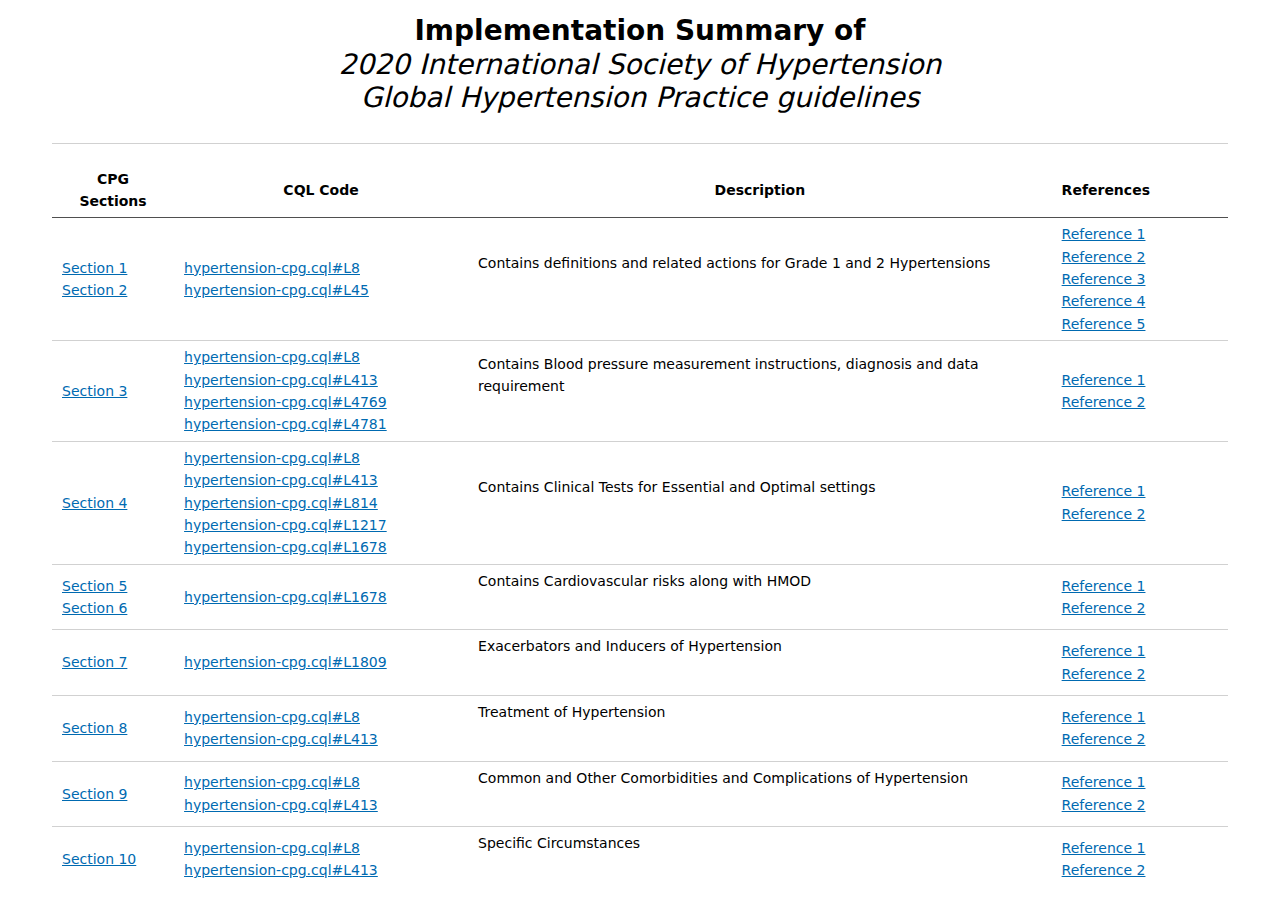
==== summary.html @ 5ea19072 "latest" ====
<!DOCTYPE html>
<html>
    <head>
        <meta http-equiv="Content-type" content="text/html;charset=UTF-8">
        <title>summary</title>
        <style>:root
{
    --markdown-font-family: -apple-system, BlinkMacSystemFont, "Segoe WPC", "Segoe UI", system-ui, "Ubuntu", "Droid Sans", sans-serif;
    --markdown-font-size: 14px;
    --markdown-line-height: 1.6;
    --vscode-font-family:"Segoe WPC", "Segoe UI", sans-serif;
    --vscode-font-weight:normal;
    --vscode-font-size:13px;
    --vscode-editor-font-family:Consolas, "Courier New", monospace;
    --vscode-editor-font-weight:normal;
    --vscode-editor-font-size:14px;
    --vscode-foreground:#616161;
    --vscode-errorForeground:#a1260d;
    --vscode-descriptionForeground:#717171;
    --vscode-icon-foreground:#424242;
    --vscode-focusBorder:#0090f1;
    --vscode-textSeparator-foreground:rgba(0, 0, 0, 0.18);
    --vscode-textLink-foreground:#006ab1;
    --vscode-textLink-activeForeground:#006ab1;
    --vscode-textPreformat-foreground:#a31515;
    --vscode-textBlockQuote-background:rgba(127, 127, 127, 0.1);
    --vscode-textBlockQuote-border:rgba(0, 122, 204, 0.5);
    --vscode-textCodeBlock-background:rgba(220, 220, 220, 0.4);
    --vscode-widget-shadow:#a8a8a8;
    --vscode-input-background:#ffffff;
    --vscode-input-foreground:#616161;
    --vscode-inputOption-activeBorder:rgba(0, 122, 204, 0);
    --vscode-inputOption-activeBackground:rgba(0, 144, 241, 0.2);
    --vscode-inputOption-activeForeground:#000000;
    --vscode-input-placeholderForeground:#767676;
    --vscode-inputValidation-infoBackground:#d6ecf2;
    --vscode-inputValidation-infoBorder:#007acc;
    --vscode-inputValidation-warningBackground:#f6f5d2;
    --vscode-inputValidation-warningBorder:#b89500;
    --vscode-inputValidation-errorBackground:#f2dede;
    --vscode-inputValidation-errorBorder:#be1100;
    --vscode-dropdown-background:#ffffff;
    --vscode-dropdown-border:#cecece;
    --vscode-checkbox-background:#ffffff;
    --vscode-checkbox-border:#cecece;
    --vscode-button-foreground:#ffffff;
    --vscode-button-background:#007acc;
    --vscode-button-hoverBackground:#0062a3;
    --vscode-button-secondaryForeground:#ffffff;
    --vscode-button-secondaryBackground:#5f6a79;
    --vscode-button-secondaryHoverBackground:#4c5561;
    --vscode-badge-background:#c4c4c4;
    --vscode-badge-foreground:#333333;
    --vscode-scrollbar-shadow:#dddddd;
    --vscode-scrollbarSlider-background:rgba(100, 100, 100, 0.4);
    --vscode-scrollbarSlider-hoverBackground:rgba(100, 100, 100, 0.7);
    --vscode-scrollbarSlider-activeBackground:rgba(0, 0, 0, 0.6);
    --vscode-progressBar-background:#0e70c0;
    --vscode-editorError-foreground:#e51400;
    --vscode-editorWarning-foreground:#e9a700;
    --vscode-editorInfo-foreground:#75beff;
    --vscode-editorHint-foreground:#6c6c6c;
    --vscode-editor-background:#ffffff;
    --vscode-editor-foreground:#000000;
    --vscode-editorWidget-background:#f3f3f3;
    --vscode-editorWidget-foreground:#616161;
    --vscode-editorWidget-border:#c8c8c8;
    --vscode-quickInput-background:#f3f3f3;
    --vscode-quickInput-foreground:#616161;
    --vscode-quickInputTitle-background:rgba(0, 0, 0, 0.06);
    --vscode-pickerGroup-foreground:#0066bf;
    --vscode-pickerGroup-border:#cccedb;
    --vscode-editor-selectionBackground:#add6ff;
    --vscode-editor-inactiveSelectionBackground:#e5ebf1;
    --vscode-editor-selectionHighlightBackground:rgba(173, 214, 255, 0.5);
    --vscode-editor-findMatchBackground:#a8ac94;
    --vscode-editor-findMatchHighlightBackground:rgba(234, 92, 0, 0.33);
    --vscode-editor-findRangeHighlightBackground:rgba(180, 180, 180, 0.3);
    --vscode-searchEditor-findMatchBackground:rgba(234, 92, 0, 0.22);
    --vscode-editor-hoverHighlightBackground:rgba(173, 214, 255, 0.15);
    --vscode-editorHoverWidget-background:#f3f3f3;
    --vscode-editorHoverWidget-foreground:#616161;
    --vscode-editorHoverWidget-border:#c8c8c8;
    --vscode-editorHoverWidget-statusBarBackground:#e7e7e7;
    --vscode-editorLink-activeForeground:#0000ff;
    --vscode-editorLightBulb-foreground:#ddb100;
    --vscode-editorLightBulbAutoFix-foreground:#007acc;
    --vscode-diffEditor-insertedTextBackground:rgba(155, 185, 85, 0.2);
    --vscode-diffEditor-removedTextBackground:rgba(255, 0, 0, 0.2);
    --vscode-diffEditor-diagonalFill:rgba(34, 34, 34, 0.2);
    --vscode-list-focusBackground:#d6ebff;
    --vscode-list-activeSelectionBackground:#0074e8;
    --vscode-list-activeSelectionForeground:#ffffff;
    --vscode-list-inactiveSelectionBackground:#e4e6f1;
    --vscode-list-hoverBackground:#e8e8e8;
    --vscode-list-dropBackground:#d6ebff;
    --vscode-list-highlightForeground:#0066bf;
    --vscode-list-invalidItemForeground:#b89500;
    --vscode-list-errorForeground:#b01011;
    --vscode-list-warningForeground:#855f00;
    --vscode-listFilterWidget-background:#efc1ad;
    --vscode-listFilterWidget-outline:rgba(0, 0, 0, 0);
    --vscode-listFilterWidget-noMatchesOutline:#be1100;
    --vscode-list-filterMatchBackground:rgba(234, 92, 0, 0.33);
    --vscode-tree-indentGuidesStroke:#a9a9a9;
    --vscode-list-deemphasizedForeground:#8e8e90;
    --vscode-menu-foreground:#616161;
    --vscode-menu-background:#ffffff;
    --vscode-menu-selectionForeground:#ffffff;
    --vscode-menu-selectionBackground:#0074e8;
    --vscode-menu-separatorBackground:#888888;
    --vscode-editor-snippetTabstopHighlightBackground:rgba(10, 50, 100, 0.2);
    --vscode-editor-snippetFinalTabstopHighlightBorder:rgba(10, 50, 100, 0.5);
    --vscode-breadcrumb-foreground:rgba(97, 97, 97, 0.8);
    --vscode-breadcrumb-background:#ffffff;
    --vscode-breadcrumb-focusForeground:#4e4e4e;
    --vscode-breadcrumb-activeSelectionForeground:#4e4e4e;
    --vscode-breadcrumbPicker-background:#f3f3f3;
    --vscode-merge-currentHeaderBackground:rgba(64, 200, 174, 0.5);
    --vscode-merge-currentContentBackground:rgba(64, 200, 174, 0.2);
    --vscode-merge-incomingHeaderBackground:rgba(64, 166, 255, 0.5);
    --vscode-merge-incomingContentBackground:rgba(64, 166, 255, 0.2);
    --vscode-merge-commonHeaderBackground:rgba(96, 96, 96, 0.4);
    --vscode-merge-commonContentBackground:rgba(96, 96, 96, 0.16);
    --vscode-editorOverviewRuler-currentContentForeground:rgba(64, 200, 174, 0.5);
    --vscode-editorOverviewRuler-incomingContentForeground:rgba(64, 166, 255, 0.5);
    --vscode-editorOverviewRuler-commonContentForeground:rgba(96, 96, 96, 0.4);
    --vscode-editorOverviewRuler-findMatchForeground:rgba(209, 134, 22, 0.49);
    --vscode-editorOverviewRuler-selectionHighlightForeground:rgba(160, 160, 160, 0.8);
    --vscode-minimap-findMatchHighlight:#d18616;
    --vscode-minimap-selectionHighlight:#add6ff;
    --vscode-minimap-errorHighlight:rgba(255, 18, 18, 0.7);
    --vscode-minimap-warningHighlight:#e9a700;
    --vscode-minimapSlider-background:rgba(100, 100, 100, 0.2);
    --vscode-minimapSlider-hoverBackground:rgba(100, 100, 100, 0.35);
    --vscode-minimapSlider-activeBackground:rgba(0, 0, 0, 0.3);
    --vscode-problemsErrorIcon-foreground:#e51400;
    --vscode-problemsWarningIcon-foreground:#e9a700;
    --vscode-problemsInfoIcon-foreground:#75beff;
    --vscode-editor-lineHighlightBorder:#eeeeee;
    --vscode-editor-rangeHighlightBackground:rgba(253, 255, 0, 0.2);
    --vscode-editor-symbolHighlightBackground:rgba(234, 92, 0, 0.33);
    --vscode-editorCursor-foreground:#000000;
    --vscode-editorWhitespace-foreground:rgba(51, 51, 51, 0.2);
    --vscode-editorIndentGuide-background:#d3d3d3;
    --vscode-editorIndentGuide-activeBackground:#939393;
    --vscode-editorLineNumber-foreground:#237893;
    --vscode-editorActiveLineNumber-foreground:#0b216f;
    --vscode-editorLineNumber-activeForeground:#0b216f;
    --vscode-editorRuler-foreground:#d3d3d3;
    --vscode-editorCodeLens-foreground:#999999;
    --vscode-editorBracketMatch-background:rgba(0, 100, 0, 0.1);
    --vscode-editorBracketMatch-border:#b9b9b9;
    --vscode-editorOverviewRuler-border:rgba(127, 127, 127, 0.3);
    --vscode-editorGutter-background:#ffffff;
    --vscode-editorUnnecessaryCode-opacity:rgba(0, 0, 0, 0.47);
    --vscode-editorOverviewRuler-rangeHighlightForeground:rgba(0, 122, 204, 0.6);
    --vscode-editorOverviewRuler-errorForeground:rgba(255, 18, 18, 0.7);
    --vscode-editorOverviewRuler-warningForeground:#e9a700;
    --vscode-editorOverviewRuler-infoForeground:#75beff;
    --vscode-editorOverviewRuler-bracketMatchForeground:#a0a0a0;
    --vscode-symbolIcon-arrayForeground:#616161;
    --vscode-symbolIcon-booleanForeground:#616161;
    --vscode-symbolIcon-classForeground:#d67e00;
    --vscode-symbolIcon-colorForeground:#616161;
    --vscode-symbolIcon-constantForeground:#616161;
    --vscode-symbolIcon-constructorForeground:#652d90;
    --vscode-symbolIcon-enumeratorForeground:#d67e00;
    --vscode-symbolIcon-enumeratorMemberForeground:#007acc;
    --vscode-symbolIcon-eventForeground:#d67e00;
    --vscode-symbolIcon-fieldForeground:#007acc;
    --vscode-symbolIcon-fileForeground:#616161;
    --vscode-symbolIcon-folderForeground:#616161;
    --vscode-symbolIcon-functionForeground:#652d90;
    --vscode-symbolIcon-interfaceForeground:#007acc;
    --vscode-symbolIcon-keyForeground:#616161;
    --vscode-symbolIcon-keywordForeground:#616161;
    --vscode-symbolIcon-methodForeground:#652d90;
    --vscode-symbolIcon-moduleForeground:#616161;
    --vscode-symbolIcon-namespaceForeground:#616161;
    --vscode-symbolIcon-nullForeground:#616161;
    --vscode-symbolIcon-numberForeground:#616161;
    --vscode-symbolIcon-objectForeground:#616161;
    --vscode-symbolIcon-operatorForeground:#616161;
    --vscode-symbolIcon-packageForeground:#616161;
    --vscode-symbolIcon-propertyForeground:#616161;
    --vscode-symbolIcon-referenceForeground:#616161;
    --vscode-symbolIcon-snippetForeground:#616161;
    --vscode-symbolIcon-stringForeground:#616161;
    --vscode-symbolIcon-structForeground:#616161;
    --vscode-symbolIcon-textForeground:#616161;
    --vscode-symbolIcon-typeParameterForeground:#616161;
    --vscode-symbolIcon-unitForeground:#616161;
    --vscode-symbolIcon-variableForeground:#007acc;
    --vscode-editor-foldBackground:rgba(173, 214, 255, 0.3);
    --vscode-editorGutter-foldingControlForeground:#424242;
    --vscode-editor-onTypeRenameBackground:rgba(255, 0, 0, 0.3);
    --vscode-editorSuggestWidget-background:#f3f3f3;
    --vscode-editorSuggestWidget-border:#c8c8c8;
    --vscode-editorSuggestWidget-foreground:#000000;
    --vscode-editorSuggestWidget-selectedBackground:#d6ebff;
    --vscode-editorSuggestWidget-highlightForeground:#0066bf;
    --vscode-editor-wordHighlightBackground:rgba(87, 87, 87, 0.25);
    --vscode-editor-wordHighlightStrongBackground:rgba(14, 99, 156, 0.25);
    --vscode-editorOverviewRuler-wordHighlightForeground:rgba(160, 160, 160, 0.8);
    --vscode-editorOverviewRuler-wordHighlightStrongForeground:rgba(192, 160, 192, 0.8);
    --vscode-peekViewTitle-background:#ffffff;
    --vscode-peekViewTitleLabel-foreground:#333333;
    --vscode-peekViewTitleDescription-foreground:rgba(97, 97, 97, 0.9);
    --vscode-peekView-border:#007acc;
    --vscode-peekViewResult-background:#f3f3f3;
    --vscode-peekViewResult-lineForeground:#646465;
    --vscode-peekViewResult-fileForeground:#1e1e1e;
    --vscode-peekViewResult-selectionBackground:rgba(51, 153, 255, 0.2);
    --vscode-peekViewResult-selectionForeground:#6c6c6c;
    --vscode-peekViewEditor-background:#f2f8fc;
    --vscode-peekViewEditorGutter-background:#f2f8fc;
    --vscode-peekViewResult-matchHighlightBackground:rgba(234, 92, 0, 0.3);
    --vscode-peekViewEditor-matchHighlightBackground:rgba(245, 216, 2, 0.87);
    --vscode-editorMarkerNavigationError-background:#e51400;
    --vscode-editorMarkerNavigationWarning-background:#e9a700;
    --vscode-editorMarkerNavigationInfo-background:#75beff;
    --vscode-editorMarkerNavigation-background:#ffffff;
    --vscode-tab-activeBackground:#ffffff;
    --vscode-tab-unfocusedActiveBackground:#ffffff;
    --vscode-tab-inactiveBackground:#ececec;
    --vscode-tab-unfocusedInactiveBackground:#ececec;
    --vscode-tab-activeForeground:#333333;
    --vscode-tab-inactiveForeground:rgba(51, 51, 51, 0.7);
    --vscode-tab-unfocusedActiveForeground:rgba(51, 51, 51, 0.7);
    --vscode-tab-unfocusedInactiveForeground:rgba(51, 51, 51, 0.35);
    --vscode-tab-activeModifiedBorder:#33aaee;
    --vscode-tab-inactiveModifiedBorder:rgba(51, 170, 238, 0.5);
    --vscode-tab-unfocusedActiveModifiedBorder:rgba(51, 170, 238, 0.7);
    --vscode-tab-unfocusedInactiveModifiedBorder:rgba(51, 170, 238, 0.25);
    --vscode-tab-border:#f3f3f3;
    --vscode-editorPane-background:#ffffff;
    --vscode-editorGroupHeader-tabsBackground:#f3f3f3;
    --vscode-editorGroupHeader-noTabsBackground:#ffffff;
    --vscode-editorGroup-border:#e7e7e7;
    --vscode-editorGroup-dropBackground:rgba(38, 119, 203, 0.18);
    --vscode-imagePreview-border:rgba(128, 128, 128, 0.35);
    --vscode-panel-background:#ffffff;
    --vscode-panel-border:rgba(128, 128, 128, 0.35);
    --vscode-panelTitle-activeForeground:#424242;
    --vscode-panelTitle-inactiveForeground:rgba(66, 66, 66, 0.75);
    --vscode-panelTitle-activeBorder:#424242;
    --vscode-panelInput-border:#dddddd;
    --vscode-panel-dropBorder:#424242;
    --vscode-panelSection-dropBackground:rgba(38, 119, 203, 0.18);
    --vscode-panelSectionHeader-background:rgba(128, 128, 128, 0.2);
    --vscode-panelSection-border:rgba(128, 128, 128, 0.35);
    --vscode-statusBar-foreground:#ffffff;
    --vscode-statusBar-noFolderForeground:#ffffff;
    --vscode-statusBar-background:#007acc;
    --vscode-statusBar-noFolderBackground:#68217a;
    --vscode-statusBarItem-activeBackground:rgba(255, 255, 255, 0.18);
    --vscode-statusBarItem-hoverBackground:rgba(255, 255, 255, 0.12);
    --vscode-statusBarItem-prominentForeground:#ffffff;
    --vscode-statusBarItem-prominentBackground:rgba(0, 0, 0, 0.5);
    --vscode-statusBarItem-prominentHoverBackground:rgba(0, 0, 0, 0.3);
    --vscode-activityBar-background:#2c2c2c;
    --vscode-activityBar-foreground:#ffffff;
    --vscode-activityBar-inactiveForeground:rgba(255, 255, 255, 0.4);
    --vscode-activityBar-activeBorder:#ffffff;
    --vscode-activityBar-dropBorder:#ffffff;
    --vscode-activityBarBadge-background:#007acc;
    --vscode-activityBarBadge-foreground:#ffffff;
    --vscode-statusBarItem-remoteBackground:#16825d;
    --vscode-statusBarItem-remoteForeground:#ffffff;
    --vscode-extensionBadge-remoteBackground:#007acc;
    --vscode-extensionBadge-remoteForeground:#ffffff;
    --vscode-sideBar-background:#f3f3f3;
    --vscode-sideBarTitle-foreground:#6f6f6f;
    --vscode-sideBar-dropBackground:rgba(38, 119, 203, 0.18);
    --vscode-sideBarSectionHeader-background:rgba(0, 0, 0, 0);
    --vscode-sideBarSectionHeader-border:rgba(97, 97, 97, 0.19);
    --vscode-titleBar-activeForeground:#333333;
    --vscode-titleBar-inactiveForeground:rgba(51, 51, 51, 0.6);
    --vscode-titleBar-activeBackground:#dddddd;
    --vscode-titleBar-inactiveBackground:rgba(221, 221, 221, 0.6);
    --vscode-menubar-selectionForeground:#333333;
    --vscode-menubar-selectionBackground:rgba(0, 0, 0, 0.1);
    --vscode-notifications-foreground:#616161;
    --vscode-notifications-background:#f3f3f3;
    --vscode-notificationLink-foreground:#006ab1;
    --vscode-notificationCenterHeader-background:#e7e7e7;
    --vscode-notifications-border:#e7e7e7;
    --vscode-notificationsErrorIcon-foreground:#e51400;
    --vscode-notificationsWarningIcon-foreground:#e9a700;
    --vscode-notificationsInfoIcon-foreground:#75beff;
    --vscode-editorGutter-commentRangeForeground:#c5c5c5;
    --vscode-editor-stackFrameHighlightBackground:rgba(255, 255, 102, 0.45);
    --vscode-editor-focusedStackFrameHighlightBackground:rgba(206, 231, 206, 0.45);
    --vscode-terminal-foreground:#333333;
    --vscode-terminal-selectionBackground:rgba(0, 0, 0, 0.25);
    --vscode-terminal-border:rgba(128, 128, 128, 0.35);
    --vscode-statusBar-debuggingBackground:#cc6633;
    --vscode-statusBar-debuggingForeground:#ffffff;
    --vscode-settings-headerForeground:#444444;
    --vscode-settings-modifiedItemIndicator:#66afe0;
    --vscode-settings-dropdownBackground:#ffffff;
    --vscode-settings-dropdownBorder:#cecece;
    --vscode-settings-dropdownListBorder:#c8c8c8;
    --vscode-settings-checkboxBackground:#ffffff;
    --vscode-settings-checkboxBorder:#cecece;
    --vscode-settings-textInputBackground:#ffffff;
    --vscode-settings-textInputForeground:#616161;
    --vscode-settings-textInputBorder:#cecece;
    --vscode-settings-numberInputBackground:#ffffff;
    --vscode-settings-numberInputForeground:#616161;
    --vscode-settings-numberInputBorder:#cecece;
    --vscode-debugExceptionWidget-border:#a31515;
    --vscode-debugExceptionWidget-background:#f1dfde;
    --vscode-editorGutter-modifiedBackground:#66afe0;
    --vscode-editorGutter-addedBackground:#81b88b;
    --vscode-editorGutter-deletedBackground:#ca4b51;
    --vscode-minimapGutter-modifiedBackground:#66afe0;
    --vscode-minimapGutter-addedBackground:#81b88b;
    --vscode-minimapGutter-deletedBackground:#ca4b51;
    --vscode-editorOverviewRuler-modifiedForeground:rgba(102, 175, 224, 0.6);
    --vscode-editorOverviewRuler-addedForeground:rgba(129, 184, 139, 0.6);
    --vscode-editorOverviewRuler-deletedForeground:rgba(202, 75, 81, 0.6);
    --vscode-searchEditor-textInputBorder:#cecece;
    --vscode-debugIcon-breakpointForeground:#e51400;
    --vscode-debugIcon-breakpointDisabledForeground:#848484;
    --vscode-debugIcon-breakpointUnverifiedForeground:#848484;
    --vscode-debugIcon-breakpointCurrentStackframeForeground:#ffcc00;
    --vscode-debugIcon-breakpointStackframeForeground:#89d185;
    --vscode-debugToolBar-background:#f3f3f3;
    --vscode-debugIcon-startForeground:#388a34;
    --vscode-debugIcon-pauseForeground:#007acc;
    --vscode-debugIcon-stopForeground:#a1260d;
    --vscode-debugIcon-disconnectForeground:#a1260d;
    --vscode-debugIcon-restartForeground:#388a34;
    --vscode-debugIcon-stepOverForeground:#007acc;
    --vscode-debugIcon-stepIntoForeground:#007acc;
    --vscode-debugIcon-stepOutForeground:#007acc;
    --vscode-debugIcon-continueForeground:#007acc;
    --vscode-debugIcon-stepBackForeground:#007acc;
    --vscode-debugTokenExpression-name:#9b46b0;
    --vscode-debugTokenExpression-value:rgba(108, 108, 108, 0.8);
    --vscode-debugTokenExpression-string:#a31515;
    --vscode-debugTokenExpression-boolean:#0000ff;
    --vscode-debugTokenExpression-number:#098658;
    --vscode-debugTokenExpression-error:#e51400;
    --vscode-debugView-exceptionLabelForeground:#ffffff;
    --vscode-debugView-exceptionLabelBackground:#a31515;
    --vscode-debugView-stateLabelForeground:#616161;
    --vscode-debugView-stateLabelBackground:rgba(136, 136, 136, 0.27);
    --vscode-debugView-valueChangedHighlight:#569cd6;
    --vscode-debugConsole-infoForeground:#75beff;
    --vscode-debugConsole-warningForeground:#e9a700;
    --vscode-debugConsole-errorForeground:#a1260d;
    --vscode-debugConsole-sourceForeground:#616161;
    --vscode-debugConsoleInputIcon-foreground:#616161;
    --vscode-extensionButton-prominentBackground:#327e36;
    --vscode-extensionButton-prominentForeground:#ffffff;
    --vscode-extensionButton-prominentHoverBackground:#28632b;
    --vscode-notebook-cellBorderColor:#dae3e9;
    --vscode-notebook-focusedEditorBorder:#0090f1;
    --vscode-notebookStatusSuccessIcon-foreground:#388a34;
    --vscode-notebookStatusErrorIcon-foreground:#a1260d;
    --vscode-notebookStatusRunningIcon-foreground:#616161;
    --vscode-notebook-outputContainerBackgroundColor:rgba(200, 221, 241, 0.31);
    --vscode-notebook-cellToolbarSeparator:rgba(128, 128, 128, 0.35);
    --vscode-notebook-focusedCellBackground:rgba(200, 221, 241, 0.31);
    --vscode-notebook-cellHoverBackground:rgba(200, 221, 241, 0.22);
    --vscode-notebook-focusedCellBorder:rgba(0, 0, 0, 0.12);
    --vscode-notebook-cellStatusBarItemHoverBackground:rgba(0, 0, 0, 0.08);
    --vscode-notebook-cellInsertionIndicator:#0090f1;
    --vscode-notebookScrollbarSlider-background:rgba(100, 100, 100, 0.4);
    --vscode-notebookScrollbarSlider-hoverBackground:rgba(100, 100, 100, 0.7);
    --vscode-notebookScrollbarSlider-activeBackground:rgba(0, 0, 0, 0.6);
    --vscode-notebook-symbolHighlightBackground:rgba(253, 255, 0, 0.2);
    --vscode-scm-providerBorder:#c8c8c8;
    --vscode-terminal-ansiBlack:#000000;
    --vscode-terminal-ansiRed:#cd3131;
    --vscode-terminal-ansiGreen:#00bc00;
    --vscode-terminal-ansiYellow:#949800;
    --vscode-terminal-ansiBlue:#0451a5;
    --vscode-terminal-ansiMagenta:#bc05bc;
    --vscode-terminal-ansiCyan:#0598bc;
    --vscode-terminal-ansiWhite:#555555;
    --vscode-terminal-ansiBrightBlack:#666666;
    --vscode-terminal-ansiBrightRed:#cd3131;
    --vscode-terminal-ansiBrightGreen:#14ce14;
    --vscode-terminal-ansiBrightYellow:#b5ba00;
    --vscode-terminal-ansiBrightBlue:#0451a5;
    --vscode-terminal-ansiBrightMagenta:#bc05bc;
    --vscode-terminal-ansiBrightCyan:#0598bc;
    --vscode-terminal-ansiBrightWhite:#a5a5a5;
    --vscode-gitDecoration-addedResourceForeground:#587c0c;
    --vscode-gitDecoration-modifiedResourceForeground:#895503;
    --vscode-gitDecoration-deletedResourceForeground:#ad0707;
    --vscode-gitDecoration-untrackedResourceForeground:#007100;
    --vscode-gitDecoration-ignoredResourceForeground:#8e8e90;
    --vscode-gitDecoration-conflictingResourceForeground:#6c6cc4;
    --vscode-gitDecoration-submoduleResourceForeground:#1258a7;
    --vscode-gitlens-gutterBackgroundColor:rgba(0, 0, 0, 0.05);
    --vscode-gitlens-gutterForegroundColor:#747474;
    --vscode-gitlens-gutterUncommittedForegroundColor:rgba(0, 188, 242, 0.6);
    --vscode-gitlens-trailingLineBackgroundColor:rgba(0, 0, 0, 0);
    --vscode-gitlens-trailingLineForegroundColor:rgba(153, 153, 153, 0.35);
    --vscode-gitlens-lineHighlightBackgroundColor:rgba(0, 188, 242, 0.2);
    --vscode-gitlens-lineHighlightOverviewRulerColor:rgba(0, 188, 242, 0.6);
    --vscode-issues-newIssueDecoration:rgba(0, 0, 0, 0.28);
}

body
{
    background-color: var(--vscode-editor-background);
    color: var(--vscode-editor-foreground);
    font-family: var(--vscode-font-family);
    font-weight: var(--vscode-font-weight);
    font-size: var(--vscode-font-size);
    margin: 0;
    padding: 0 20px;
}

img
{
    max-width: 100%;
    max-height: 100%;
}

a
{
    color: var(--vscode-textLink-foreground);
}

a:hover
{
    color: var(--vscode-textLink-activeForeground);
}

a:focus,
input:focus,
select:focus,
textarea:focus
{
    outline: 1px solid -webkit-focus-ring-color;
    outline-offset: -1px;
}

code
{
    color: var(--vscode-textPreformat-foreground);
}

blockquote
{
    background: var(--vscode-textBlockQuote-background);
    border-color: var(--vscode-textBlockQuote-border);
}

kbd
{
    color: var(--vscode-editor-foreground);
    border-radius: 3px;
    vertical-align: middle;
    padding: 1px 3px;

    background-color: hsla(0,0%,50%,.17);
    border: 1px solid rgba(71,71,71,.4);
    border-bottom-color: rgba(88,88,88,.4);
    box-shadow: inset 0 -1px 0 rgba(88,88,88,.4);
}

.vscode-light kbd
{
    background-color: hsla(0,0%,87%,.5);
    border: 1px solid hsla(0,0%,80%,.7);
    border-bottom-color: hsla(0,0%,73%,.7);
    box-shadow: inset 0 -1px 0 hsla(0,0%,73%,.7);
}

::-webkit-scrollbar
{
    width: 10px;
    height: 10px;
}

::-webkit-scrollbar-corner
{
    background-color: var(--vscode-editor-background);
}

::-webkit-scrollbar-thumb
{
    background-color: var(--vscode-scrollbarSlider-background);
}
::-webkit-scrollbar-thumb:hover
{
    background-color: var(--vscode-scrollbarSlider-hoverBackground);
}
::-webkit-scrollbar-thumb:active
{
    background-color: var(--vscode-scrollbarSlider-activeBackground);
}

.emoji
{
    height: 20px;
}

pre
{
    white-space: pre-wrap;
}

.page-break
{
    display: block;
    page-break-after: always;
}

.no-page-break
{
    page-break-inside: avoid;
}
</style>
<style>/*---------------------------------------------------------------------------------------------
 *  Copyright (c) Microsoft Corporation. All rights reserved.
 *  Licensed under the MIT License. See License.txt in the project root for license information.
 *--------------------------------------------------------------------------------------------*/

.vscode-dark img[src$=\#gh-light-mode-only],
.vscode-light img[src$=\#gh-dark-mode-only] {
	display: none;
}
</style>
<style>/*---------------------------------------------------------------------------------------------
 *  Copyright (c) Microsoft Corporation. All rights reserved.
 *  Licensed under the MIT License. See License.txt in the project root for license information.
 *--------------------------------------------------------------------------------------------*/

html, body {
	font-family: var(--markdown-font-family, -apple-system, BlinkMacSystemFont, "Segoe WPC", "Segoe UI", system-ui, "Ubuntu", "Droid Sans", sans-serif);
	font-size: var(--markdown-font-size, 14px);
	padding: 0 26px;
	line-height: var(--markdown-line-height, 22px);
	word-wrap: break-word;
}

body {
	padding-top: 1em;
}

/* Reset margin top for elements */
h1, h2, h3, h4, h5, h6,
p, ol, ul, pre {
	margin-top: 0;
}

h2, h3, h4, h5, h6 {
	font-weight: normal;
	margin-bottom: 0.2em;
}

#code-csp-warning {
	position: fixed;
	top: 0;
	right: 0;
	color: white;
	margin: 16px;
	text-align: center;
	font-size: 12px;
	font-family: sans-serif;
	background-color:#444444;
	cursor: pointer;
	padding: 6px;
	box-shadow: 1px 1px 1px rgba(0,0,0,.25);
}

#code-csp-warning:hover {
	text-decoration: none;
	background-color:#007acc;
	box-shadow: 2px 2px 2px rgba(0,0,0,.25);
}

body.scrollBeyondLastLine {
	margin-bottom: calc(100vh - 22px);
}

body.showEditorSelection .code-line {
	position: relative;
}

body.showEditorSelection :not(tr).code-active-line:before,
body.showEditorSelection :not(tr).code-line:hover:before {
	content: "";
	display: block;
	position: absolute;
	top: 0;
	left: -12px;
	height: 100%;
}

body.showEditorSelection li.code-active-line:before,
body.showEditorSelection li.code-line:hover:before {
	left: -30px;
}

.vscode-light.showEditorSelection .code-active-line:before {
	border-left: 3px solid rgba(0, 0, 0, 0.15);
}

.vscode-light.showEditorSelection .code-line:hover:before {
	border-left: 3px solid rgba(0, 0, 0, 0.40);
}

.vscode-light.showEditorSelection .code-line .code-line:hover:before {
	border-left: none;
}

.vscode-dark.showEditorSelection .code-active-line:before {
	border-left: 3px solid rgba(255, 255, 255, 0.4);
}

.vscode-dark.showEditorSelection .code-line:hover:before {
	border-left: 3px solid rgba(255, 255, 255, 0.60);
}

.vscode-dark.showEditorSelection .code-line .code-line:hover:before {
	border-left: none;
}

.vscode-high-contrast.showEditorSelection .code-active-line:before {
	border-left: 3px solid rgba(255, 160, 0, 0.7);
}

.vscode-high-contrast.showEditorSelection .code-line:hover:before {
	border-left: 3px solid rgba(255, 160, 0, 1);
}

.vscode-high-contrast.showEditorSelection .code-line .code-line:hover:before {
	border-left: none;
}

ul ul,
ul ol,
ol ul,
ol ol {
	margin-bottom: 0;
}

img {
	max-width: 100%;
	max-height: 100%;
}

a {
	text-decoration: none;
}

a:hover {
	text-decoration: underline;
}

a:focus,
input:focus,
select:focus,
textarea:focus {
	outline: 1px solid -webkit-focus-ring-color;
	outline-offset: -1px;
}

p {
	margin-bottom: 0.7em;
}

ul,
ol {
	margin-bottom: 0.7em;
}

hr {
	border: 0;
	height: 2px;
	border-bottom: 2px solid;
}

h1 {
	padding-bottom: 0.3em;
	line-height: 1.2;
	border-bottom-width: 1px;
	border-bottom-style: solid;
	font-weight: normal;
}

table {
	border-collapse: collapse;
	margin-bottom: 0.7em;
}

th {
	text-align: left;
	border-bottom: 1px solid;
}

th,
td {
	padding: 5px 10px;
}

table > tbody > tr + tr > td {
	border-top: 1px solid;
}

blockquote {
	margin: 0 7px 0 5px;
	padding: 0 16px 0 10px;
	border-left-width: 5px;
	border-left-style: solid;
}

code {
	font-family: var(--vscode-editor-font-family, "SF Mono", Monaco, Menlo, Consolas, "Ubuntu Mono", "Liberation Mono", "DejaVu Sans Mono", "Courier New", monospace);
	font-size: 1em;
	line-height: 1.357em;
}

body.wordWrap pre {
	white-space: pre-wrap;
}

pre:not(.hljs),
pre.hljs code > div {
	padding: 16px;
	border-radius: 3px;
	overflow: auto;
}

pre code {
	color: var(--vscode-editor-foreground);
	tab-size: 4;
}

/** Theming */

.vscode-light pre {
	background-color: rgba(220, 220, 220, 0.4);
}

.vscode-dark pre {
	background-color: rgba(10, 10, 10, 0.4);
}

.vscode-high-contrast pre {
	background-color: var(--vscode-textCodeBlock-background);
}

.vscode-high-contrast h1 {
	border-color: rgb(0, 0, 0);
}

.vscode-light th {
	border-color: rgba(0, 0, 0, 0.69);
}

.vscode-dark th {
	border-color: rgba(255, 255, 255, 0.69);
}

.vscode-light h1,
.vscode-light hr,
.vscode-light td {
	border-color: rgba(0, 0, 0, 0.18);
}

.vscode-dark h1,
.vscode-dark hr,
.vscode-dark td {
	border-color: rgba(255, 255, 255, 0.18);
}
</style>
<style>/*
https://raw.githubusercontent.com/isagalaev/highlight.js/master/src/styles/vs2015.css
*/
/*
 * Visual Studio 2015 dark style
 * Author: Nicolas LLOBERA <nllobera@gmail.com>
 */


.hljs-keyword,
.hljs-literal,
.hljs-symbol,
.hljs-name {
	color: #569CD6;
}
.hljs-link {
	color: #569CD6;
	text-decoration: underline;
}

.hljs-built_in,
.hljs-type {
	color: #4EC9B0;
}

.hljs-number,
.hljs-class {
	color: #B8D7A3;
}

.hljs-string,
.hljs-meta-string {
	color: #D69D85;
}

.hljs-regexp,
.hljs-template-tag {
	color: #9A5334;
}

.hljs-subst,
.hljs-function,
.hljs-title,
.hljs-params,
.hljs-formula {
	color: #DCDCDC;
}

.hljs-comment,
.hljs-quote {
	color: #57A64A;
	font-style: italic;
}

.hljs-doctag {
	color: #608B4E;
}

.hljs-meta,
.hljs-meta-keyword,
.hljs-tag {
	color: #9B9B9B;
}

.hljs-variable,
.hljs-template-variable {
	color: #BD63C5;
}

.hljs-attr,
.hljs-attribute,
.hljs-builtin-name {
	color: #9CDCFE;
}

.hljs-section {
	color: gold;
}

.hljs-emphasis {
	font-style: italic;
}

.hljs-strong {
	font-weight: bold;
}

/*.hljs-code {
	font-family:'Monospace';
}*/

.hljs-bullet,
.hljs-selector-tag,
.hljs-selector-id,
.hljs-selector-class,
.hljs-selector-attr,
.hljs-selector-pseudo {
	color: #D7BA7D;
}

.hljs-addition {
	background-color: var(--vscode-diffEditor-insertedTextBackground, rgba(155, 185, 85, 0.2));
	color: rgb(155, 185, 85);
	display: inline-block;
	width: 100%;
}

.hljs-deletion {
	background: var(--vscode-diffEditor-removedTextBackground, rgba(255, 0, 0, 0.2));
	color: rgb(255, 0, 0);
	display: inline-block;
	width: 100%;
}


/*
From https://raw.githubusercontent.com/isagalaev/highlight.js/master/src/styles/vs.css
*/
/*

Visual Studio-like style based on original C# coloring by Jason Diamond <jason@diamond.name>

*/

.vscode-light .hljs-function,
.vscode-light .hljs-params,
.vscode-light .hljs-number,
.vscode-light .hljs-class  {
	color: inherit;
}

.vscode-light .hljs-comment,
.vscode-light .hljs-quote,
.vscode-light .hljs-number,
.vscode-light .hljs-class,
.vscode-light .hljs-variable {
	color: #008000;
}

.vscode-light .hljs-keyword,
.vscode-light .hljs-selector-tag,
.vscode-light .hljs-name,
.vscode-light .hljs-tag {
	color: #00f;
}

.vscode-light .hljs-built_in,
.vscode-light .hljs-builtin-name {
	color: #007acc;
}

.vscode-light .hljs-string,
.vscode-light .hljs-section,
.vscode-light .hljs-attribute,
.vscode-light .hljs-literal,
.vscode-light .hljs-template-tag,
.vscode-light .hljs-template-variable,
.vscode-light .hljs-type {
	color: #a31515;
}

.vscode-light .hljs-selector-attr,
.vscode-light .hljs-selector-pseudo,
.vscode-light .hljs-meta,
.vscode-light .hljs-meta-keyword {
	color: #2b91af;
}

.vscode-light .hljs-title,
.vscode-light .hljs-doctag {
	color: #808080;
}

.vscode-light .hljs-attr {
	color: #f00;
}

.vscode-light .hljs-symbol,
.vscode-light .hljs-bullet,
.vscode-light .hljs-link {
	color: #00b0e8;
}


.vscode-light .hljs-emphasis {
	font-style: italic;
}

.vscode-light .hljs-strong {
	font-weight: bold;
}
</style>
<style>@font-face{font-family:KaTeX_AMS;font-style:normal;font-weight:400;src:url(fonts/KaTeX_AMS-Regular.woff2) format("woff2"),url(fonts/KaTeX_AMS-Regular.woff) format("woff"),url(fonts/KaTeX_AMS-Regular.ttf) format("truetype")}@font-face{font-family:KaTeX_Caligraphic;font-style:normal;font-weight:700;src:url(fonts/KaTeX_Caligraphic-Bold.woff2) format("woff2"),url(fonts/KaTeX_Caligraphic-Bold.woff) format("woff"),url(fonts/KaTeX_Caligraphic-Bold.ttf) format("truetype")}@font-face{font-family:KaTeX_Caligraphic;font-style:normal;font-weight:400;src:url(fonts/KaTeX_Caligraphic-Regular.woff2) format("woff2"),url(fonts/KaTeX_Caligraphic-Regular.woff) format("woff"),url(fonts/KaTeX_Caligraphic-Regular.ttf) format("truetype")}@font-face{font-family:KaTeX_Fraktur;font-style:normal;font-weight:700;src:url(fonts/KaTeX_Fraktur-Bold.woff2) format("woff2"),url(fonts/KaTeX_Fraktur-Bold.woff) format("woff"),url(fonts/KaTeX_Fraktur-Bold.ttf) format("truetype")}@font-face{font-family:KaTeX_Fraktur;font-style:normal;font-weight:400;src:url(fonts/KaTeX_Fraktur-Regular.woff2) format("woff2"),url(fonts/KaTeX_Fraktur-Regular.woff) format("woff"),url(fonts/KaTeX_Fraktur-Regular.ttf) format("truetype")}@font-face{font-family:KaTeX_Main;font-style:normal;font-weight:700;src:url(fonts/KaTeX_Main-Bold.woff2) format("woff2"),url(fonts/KaTeX_Main-Bold.woff) format("woff"),url(fonts/KaTeX_Main-Bold.ttf) format("truetype")}@font-face{font-family:KaTeX_Main;font-style:italic;font-weight:700;src:url(fonts/KaTeX_Main-BoldItalic.woff2) format("woff2"),url(fonts/KaTeX_Main-BoldItalic.woff) format("woff"),url(fonts/KaTeX_Main-BoldItalic.ttf) format("truetype")}@font-face{font-family:KaTeX_Main;font-style:italic;font-weight:400;src:url(fonts/KaTeX_Main-Italic.woff2) format("woff2"),url(fonts/KaTeX_Main-Italic.woff) format("woff"),url(fonts/KaTeX_Main-Italic.ttf) format("truetype")}@font-face{font-family:KaTeX_Main;font-style:normal;font-weight:400;src:url(fonts/KaTeX_Main-Regular.woff2) format("woff2"),url(fonts/KaTeX_Main-Regular.woff) format("woff"),url(fonts/KaTeX_Main-Regular.ttf) format("truetype")}@font-face{font-family:KaTeX_Math;font-style:italic;font-weight:700;src:url(fonts/KaTeX_Math-BoldItalic.woff2) format("woff2"),url(fonts/KaTeX_Math-BoldItalic.woff) format("woff"),url(fonts/KaTeX_Math-BoldItalic.ttf) format("truetype")}@font-face{font-family:KaTeX_Math;font-style:italic;font-weight:400;src:url(fonts/KaTeX_Math-Italic.woff2) format("woff2"),url(fonts/KaTeX_Math-Italic.woff) format("woff"),url(fonts/KaTeX_Math-Italic.ttf) format("truetype")}@font-face{font-family:"KaTeX_SansSerif";font-style:normal;font-weight:700;src:url(fonts/KaTeX_SansSerif-Bold.woff2) format("woff2"),url(fonts/KaTeX_SansSerif-Bold.woff) format("woff"),url(fonts/KaTeX_SansSerif-Bold.ttf) format("truetype")}@font-face{font-family:"KaTeX_SansSerif";font-style:italic;font-weight:400;src:url(fonts/KaTeX_SansSerif-Italic.woff2) format("woff2"),url(fonts/KaTeX_SansSerif-Italic.woff) format("woff"),url(fonts/KaTeX_SansSerif-Italic.ttf) format("truetype")}@font-face{font-family:"KaTeX_SansSerif";font-style:normal;font-weight:400;src:url(fonts/KaTeX_SansSerif-Regular.woff2) format("woff2"),url(fonts/KaTeX_SansSerif-Regular.woff) format("woff"),url(fonts/KaTeX_SansSerif-Regular.ttf) format("truetype")}@font-face{font-family:KaTeX_Script;font-style:normal;font-weight:400;src:url(fonts/KaTeX_Script-Regular.woff2) format("woff2"),url(fonts/KaTeX_Script-Regular.woff) format("woff"),url(fonts/KaTeX_Script-Regular.ttf) format("truetype")}@font-face{font-family:KaTeX_Size1;font-style:normal;font-weight:400;src:url(fonts/KaTeX_Size1-Regular.woff2) format("woff2"),url(fonts/KaTeX_Size1-Regular.woff) format("woff"),url(fonts/KaTeX_Size1-Regular.ttf) format("truetype")}@font-face{font-family:KaTeX_Size2;font-style:normal;font-weight:400;src:url(fonts/KaTeX_Size2-Regular.woff2) format("woff2"),url(fonts/KaTeX_Size2-Regular.woff) format("woff"),url(fonts/KaTeX_Size2-Regular.ttf) format("truetype")}@font-face{font-family:KaTeX_Size3;font-style:normal;font-weight:400;src:url(fonts/KaTeX_Size3-Regular.woff2) format("woff2"),url(fonts/KaTeX_Size3-Regular.woff) format("woff"),url(fonts/KaTeX_Size3-Regular.ttf) format("truetype")}@font-face{font-family:KaTeX_Size4;font-style:normal;font-weight:400;src:url(fonts/KaTeX_Size4-Regular.woff2) format("woff2"),url(fonts/KaTeX_Size4-Regular.woff) format("woff"),url(fonts/KaTeX_Size4-Regular.ttf) format("truetype")}@font-face{font-family:KaTeX_Typewriter;font-style:normal;font-weight:400;src:url(fonts/KaTeX_Typewriter-Regular.woff2) format("woff2"),url(fonts/KaTeX_Typewriter-Regular.woff) format("woff"),url(fonts/KaTeX_Typewriter-Regular.ttf) format("truetype")}.katex{text-rendering:auto;font:normal 1.21em KaTeX_Main,Times New Roman,serif;line-height:1.2;text-indent:0}.katex *{-ms-high-contrast-adjust:none!important;border-color:currentColor}.katex .katex-version:after{content:"0.13.24"}.katex .katex-mathml{clip:rect(1px,1px,1px,1px);border:0;height:1px;overflow:hidden;padding:0;position:absolute;width:1px}.katex .katex-html>.newline{display:block}.katex .base{position:relative;white-space:nowrap;width:-webkit-min-content;width:-moz-min-content;width:min-content}.katex .base,.katex .strut{display:inline-block}.katex .textbf{font-weight:700}.katex .textit{font-style:italic}.katex .textrm{font-family:KaTeX_Main}.katex .textsf{font-family:KaTeX_SansSerif}.katex .texttt{font-family:KaTeX_Typewriter}.katex .mathnormal{font-family:KaTeX_Math;font-style:italic}.katex .mathit{font-family:KaTeX_Main;font-style:italic}.katex .mathrm{font-style:normal}.katex .mathbf{font-family:KaTeX_Main;font-weight:700}.katex .boldsymbol{font-family:KaTeX_Math;font-style:italic;font-weight:700}.katex .amsrm,.katex .mathbb,.katex .textbb{font-family:KaTeX_AMS}.katex .mathcal{font-family:KaTeX_Caligraphic}.katex .mathfrak,.katex .textfrak{font-family:KaTeX_Fraktur}.katex .mathtt{font-family:KaTeX_Typewriter}.katex .mathscr,.katex .textscr{font-family:KaTeX_Script}.katex .mathsf,.katex .textsf{font-family:KaTeX_SansSerif}.katex .mathboldsf,.katex .textboldsf{font-family:KaTeX_SansSerif;font-weight:700}.katex .mathitsf,.katex .textitsf{font-family:KaTeX_SansSerif;font-style:italic}.katex .mainrm{font-family:KaTeX_Main;font-style:normal}.katex .vlist-t{border-collapse:collapse;display:inline-table;table-layout:fixed}.katex .vlist-r{display:table-row}.katex .vlist{display:table-cell;position:relative;vertical-align:bottom}.katex .vlist>span{display:block;height:0;position:relative}.katex .vlist>span>span{display:inline-block}.katex .vlist>span>.pstrut{overflow:hidden;width:0}.katex .vlist-t2{margin-right:-2px}.katex .vlist-s{display:table-cell;font-size:1px;min-width:2px;vertical-align:bottom;width:2px}.katex .vbox{align-items:baseline;display:inline-flex;flex-direction:column}.katex .hbox{width:100%}.katex .hbox,.katex .thinbox{display:inline-flex;flex-direction:row}.katex .thinbox{max-width:0;width:0}.katex .msupsub{text-align:left}.katex .mfrac>span>span{text-align:center}.katex .mfrac .frac-line{border-bottom-style:solid;display:inline-block;width:100%}.katex .hdashline,.katex .hline,.katex .mfrac .frac-line,.katex .overline .overline-line,.katex .rule,.katex .underline .underline-line{min-height:1px}.katex .mspace{display:inline-block}.katex .clap,.katex .llap,.katex .rlap{position:relative;width:0}.katex .clap>.inner,.katex .llap>.inner,.katex .rlap>.inner{position:absolute}.katex .clap>.fix,.katex .llap>.fix,.katex .rlap>.fix{display:inline-block}.katex .llap>.inner{right:0}.katex .clap>.inner,.katex .rlap>.inner{left:0}.katex .clap>.inner>span{margin-left:-50%;margin-right:50%}.katex .rule{border:0 solid;display:inline-block;position:relative}.katex .hline,.katex .overline .overline-line,.katex .underline .underline-line{border-bottom-style:solid;display:inline-block;width:100%}.katex .hdashline{border-bottom-style:dashed;display:inline-block;width:100%}.katex .sqrt>.root{margin-left:.27777778em;margin-right:-.55555556em}.katex .fontsize-ensurer.reset-size1.size1,.katex .sizing.reset-size1.size1{font-size:1em}.katex .fontsize-ensurer.reset-size1.size2,.katex .sizing.reset-size1.size2{font-size:1.2em}.katex .fontsize-ensurer.reset-size1.size3,.katex .sizing.reset-size1.size3{font-size:1.4em}.katex .fontsize-ensurer.reset-size1.size4,.katex .sizing.reset-size1.size4{font-size:1.6em}.katex .fontsize-ensurer.reset-size1.size5,.katex .sizing.reset-size1.size5{font-size:1.8em}.katex .fontsize-ensurer.reset-size1.size6,.katex .sizing.reset-size1.size6{font-size:2em}.katex .fontsize-ensurer.reset-size1.size7,.katex .sizing.reset-size1.size7{font-size:2.4em}.katex .fontsize-ensurer.reset-size1.size8,.katex .sizing.reset-size1.size8{font-size:2.88em}.katex .fontsize-ensurer.reset-size1.size9,.katex .sizing.reset-size1.size9{font-size:3.456em}.katex .fontsize-ensurer.reset-size1.size10,.katex .sizing.reset-size1.size10{font-size:4.148em}.katex .fontsize-ensurer.reset-size1.size11,.katex .sizing.reset-size1.size11{font-size:4.976em}.katex .fontsize-ensurer.reset-size2.size1,.katex .sizing.reset-size2.size1{font-size:.83333333em}.katex .fontsize-ensurer.reset-size2.size2,.katex .sizing.reset-size2.size2{font-size:1em}.katex .fontsize-ensurer.reset-size2.size3,.katex .sizing.reset-size2.size3{font-size:1.16666667em}.katex .fontsize-ensurer.reset-size2.size4,.katex .sizing.reset-size2.size4{font-size:1.33333333em}.katex .fontsize-ensurer.reset-size2.size5,.katex .sizing.reset-size2.size5{font-size:1.5em}.katex .fontsize-ensurer.reset-size2.size6,.katex .sizing.reset-size2.size6{font-size:1.66666667em}.katex .fontsize-ensurer.reset-size2.size7,.katex .sizing.reset-size2.size7{font-size:2em}.katex .fontsize-ensurer.reset-size2.size8,.katex .sizing.reset-size2.size8{font-size:2.4em}.katex .fontsize-ensurer.reset-size2.size9,.katex .sizing.reset-size2.size9{font-size:2.88em}.katex .fontsize-ensurer.reset-size2.size10,.katex .sizing.reset-size2.size10{font-size:3.45666667em}.katex .fontsize-ensurer.reset-size2.size11,.katex .sizing.reset-size2.size11{font-size:4.14666667em}.katex .fontsize-ensurer.reset-size3.size1,.katex .sizing.reset-size3.size1{font-size:.71428571em}.katex .fontsize-ensurer.reset-size3.size2,.katex .sizing.reset-size3.size2{font-size:.85714286em}.katex .fontsize-ensurer.reset-size3.size3,.katex .sizing.reset-size3.size3{font-size:1em}.katex .fontsize-ensurer.reset-size3.size4,.katex .sizing.reset-size3.size4{font-size:1.14285714em}.katex .fontsize-ensurer.reset-size3.size5,.katex .sizing.reset-size3.size5{font-size:1.28571429em}.katex .fontsize-ensurer.reset-size3.size6,.katex .sizing.reset-size3.size6{font-size:1.42857143em}.katex .fontsize-ensurer.reset-size3.size7,.katex .sizing.reset-size3.size7{font-size:1.71428571em}.katex .fontsize-ensurer.reset-size3.size8,.katex .sizing.reset-size3.size8{font-size:2.05714286em}.katex .fontsize-ensurer.reset-size3.size9,.katex .sizing.reset-size3.size9{font-size:2.46857143em}.katex .fontsize-ensurer.reset-size3.size10,.katex .sizing.reset-size3.size10{font-size:2.96285714em}.katex .fontsize-ensurer.reset-size3.size11,.katex .sizing.reset-size3.size11{font-size:3.55428571em}.katex .fontsize-ensurer.reset-size4.size1,.katex .sizing.reset-size4.size1{font-size:.625em}.katex .fontsize-ensurer.reset-size4.size2,.katex .sizing.reset-size4.size2{font-size:.75em}.katex .fontsize-ensurer.reset-size4.size3,.katex .sizing.reset-size4.size3{font-size:.875em}.katex .fontsize-ensurer.reset-size4.size4,.katex .sizing.reset-size4.size4{font-size:1em}.katex .fontsize-ensurer.reset-size4.size5,.katex .sizing.reset-size4.size5{font-size:1.125em}.katex .fontsize-ensurer.reset-size4.size6,.katex .sizing.reset-size4.size6{font-size:1.25em}.katex .fontsize-ensurer.reset-size4.size7,.katex .sizing.reset-size4.size7{font-size:1.5em}.katex .fontsize-ensurer.reset-size4.size8,.katex .sizing.reset-size4.size8{font-size:1.8em}.katex .fontsize-ensurer.reset-size4.size9,.katex .sizing.reset-size4.size9{font-size:2.16em}.katex .fontsize-ensurer.reset-size4.size10,.katex .sizing.reset-size4.size10{font-size:2.5925em}.katex .fontsize-ensurer.reset-size4.size11,.katex .sizing.reset-size4.size11{font-size:3.11em}.katex .fontsize-ensurer.reset-size5.size1,.katex .sizing.reset-size5.size1{font-size:.55555556em}.katex .fontsize-ensurer.reset-size5.size2,.katex .sizing.reset-size5.size2{font-size:.66666667em}.katex .fontsize-ensurer.reset-size5.size3,.katex .sizing.reset-size5.size3{font-size:.77777778em}.katex .fontsize-ensurer.reset-size5.size4,.katex .sizing.reset-size5.size4{font-size:.88888889em}.katex .fontsize-ensurer.reset-size5.size5,.katex .sizing.reset-size5.size5{font-size:1em}.katex .fontsize-ensurer.reset-size5.size6,.katex .sizing.reset-size5.size6{font-size:1.11111111em}.katex .fontsize-ensurer.reset-size5.size7,.katex .sizing.reset-size5.size7{font-size:1.33333333em}.katex .fontsize-ensurer.reset-size5.size8,.katex .sizing.reset-size5.size8{font-size:1.6em}.katex .fontsize-ensurer.reset-size5.size9,.katex .sizing.reset-size5.size9{font-size:1.92em}.katex .fontsize-ensurer.reset-size5.size10,.katex .sizing.reset-size5.size10{font-size:2.30444444em}.katex .fontsize-ensurer.reset-size5.size11,.katex .sizing.reset-size5.size11{font-size:2.76444444em}.katex .fontsize-ensurer.reset-size6.size1,.katex .sizing.reset-size6.size1{font-size:.5em}.katex .fontsize-ensurer.reset-size6.size2,.katex .sizing.reset-size6.size2{font-size:.6em}.katex .fontsize-ensurer.reset-size6.size3,.katex .sizing.reset-size6.size3{font-size:.7em}.katex .fontsize-ensurer.reset-size6.size4,.katex .sizing.reset-size6.size4{font-size:.8em}.katex .fontsize-ensurer.reset-size6.size5,.katex .sizing.reset-size6.size5{font-size:.9em}.katex .fontsize-ensurer.reset-size6.size6,.katex .sizing.reset-size6.size6{font-size:1em}.katex .fontsize-ensurer.reset-size6.size7,.katex .sizing.reset-size6.size7{font-size:1.2em}.katex .fontsize-ensurer.reset-size6.size8,.katex .sizing.reset-size6.size8{font-size:1.44em}.katex .fontsize-ensurer.reset-size6.size9,.katex .sizing.reset-size6.size9{font-size:1.728em}.katex .fontsize-ensurer.reset-size6.size10,.katex .sizing.reset-size6.size10{font-size:2.074em}.katex .fontsize-ensurer.reset-size6.size11,.katex .sizing.reset-size6.size11{font-size:2.488em}.katex .fontsize-ensurer.reset-size7.size1,.katex .sizing.reset-size7.size1{font-size:.41666667em}.katex .fontsize-ensurer.reset-size7.size2,.katex .sizing.reset-size7.size2{font-size:.5em}.katex .fontsize-ensurer.reset-size7.size3,.katex .sizing.reset-size7.size3{font-size:.58333333em}.katex .fontsize-ensurer.reset-size7.size4,.katex .sizing.reset-size7.size4{font-size:.66666667em}.katex .fontsize-ensurer.reset-size7.size5,.katex .sizing.reset-size7.size5{font-size:.75em}.katex .fontsize-ensurer.reset-size7.size6,.katex .sizing.reset-size7.size6{font-size:.83333333em}.katex .fontsize-ensurer.reset-size7.size7,.katex .sizing.reset-size7.size7{font-size:1em}.katex .fontsize-ensurer.reset-size7.size8,.katex .sizing.reset-size7.size8{font-size:1.2em}.katex .fontsize-ensurer.reset-size7.size9,.katex .sizing.reset-size7.size9{font-size:1.44em}.katex .fontsize-ensurer.reset-size7.size10,.katex .sizing.reset-size7.size10{font-size:1.72833333em}.katex .fontsize-ensurer.reset-size7.size11,.katex .sizing.reset-size7.size11{font-size:2.07333333em}.katex .fontsize-ensurer.reset-size8.size1,.katex .sizing.reset-size8.size1{font-size:.34722222em}.katex .fontsize-ensurer.reset-size8.size2,.katex .sizing.reset-size8.size2{font-size:.41666667em}.katex .fontsize-ensurer.reset-size8.size3,.katex .sizing.reset-size8.size3{font-size:.48611111em}.katex .fontsize-ensurer.reset-size8.size4,.katex .sizing.reset-size8.size4{font-size:.55555556em}.katex .fontsize-ensurer.reset-size8.size5,.katex .sizing.reset-size8.size5{font-size:.625em}.katex .fontsize-ensurer.reset-size8.size6,.katex .sizing.reset-size8.size6{font-size:.69444444em}.katex .fontsize-ensurer.reset-size8.size7,.katex .sizing.reset-size8.size7{font-size:.83333333em}.katex .fontsize-ensurer.reset-size8.size8,.katex .sizing.reset-size8.size8{font-size:1em}.katex .fontsize-ensurer.reset-size8.size9,.katex .sizing.reset-size8.size9{font-size:1.2em}.katex .fontsize-ensurer.reset-size8.size10,.katex .sizing.reset-size8.size10{font-size:1.44027778em}.katex .fontsize-ensurer.reset-size8.size11,.katex .sizing.reset-size8.size11{font-size:1.72777778em}.katex .fontsize-ensurer.reset-size9.size1,.katex .sizing.reset-size9.size1{font-size:.28935185em}.katex .fontsize-ensurer.reset-size9.size2,.katex .sizing.reset-size9.size2{font-size:.34722222em}.katex .fontsize-ensurer.reset-size9.size3,.katex .sizing.reset-size9.size3{font-size:.40509259em}.katex .fontsize-ensurer.reset-size9.size4,.katex .sizing.reset-size9.size4{font-size:.46296296em}.katex .fontsize-ensurer.reset-size9.size5,.katex .sizing.reset-size9.size5{font-size:.52083333em}.katex .fontsize-ensurer.reset-size9.size6,.katex .sizing.reset-size9.size6{font-size:.5787037em}.katex .fontsize-ensurer.reset-size9.size7,.katex .sizing.reset-size9.size7{font-size:.69444444em}.katex .fontsize-ensurer.reset-size9.size8,.katex .sizing.reset-size9.size8{font-size:.83333333em}.katex .fontsize-ensurer.reset-size9.size9,.katex .sizing.reset-size9.size9{font-size:1em}.katex .fontsize-ensurer.reset-size9.size10,.katex .sizing.reset-size9.size10{font-size:1.20023148em}.katex .fontsize-ensurer.reset-size9.size11,.katex .sizing.reset-size9.size11{font-size:1.43981481em}.katex .fontsize-ensurer.reset-size10.size1,.katex .sizing.reset-size10.size1{font-size:.24108004em}.katex .fontsize-ensurer.reset-size10.size2,.katex .sizing.reset-size10.size2{font-size:.28929605em}.katex .fontsize-ensurer.reset-size10.size3,.katex .sizing.reset-size10.size3{font-size:.33751205em}.katex .fontsize-ensurer.reset-size10.size4,.katex .sizing.reset-size10.size4{font-size:.38572806em}.katex .fontsize-ensurer.reset-size10.size5,.katex .sizing.reset-size10.size5{font-size:.43394407em}.katex .fontsize-ensurer.reset-size10.size6,.katex .sizing.reset-size10.size6{font-size:.48216008em}.katex .fontsize-ensurer.reset-size10.size7,.katex .sizing.reset-size10.size7{font-size:.57859209em}.katex .fontsize-ensurer.reset-size10.size8,.katex .sizing.reset-size10.size8{font-size:.69431051em}.katex .fontsize-ensurer.reset-size10.size9,.katex .sizing.reset-size10.size9{font-size:.83317261em}.katex .fontsize-ensurer.reset-size10.size10,.katex .sizing.reset-size10.size10{font-size:1em}.katex .fontsize-ensurer.reset-size10.size11,.katex .sizing.reset-size10.size11{font-size:1.19961427em}.katex .fontsize-ensurer.reset-size11.size1,.katex .sizing.reset-size11.size1{font-size:.20096463em}.katex .fontsize-ensurer.reset-size11.size2,.katex .sizing.reset-size11.size2{font-size:.24115756em}.katex .fontsize-ensurer.reset-size11.size3,.katex .sizing.reset-size11.size3{font-size:.28135048em}.katex .fontsize-ensurer.reset-size11.size4,.katex .sizing.reset-size11.size4{font-size:.32154341em}.katex .fontsize-ensurer.reset-size11.size5,.katex .sizing.reset-size11.size5{font-size:.36173633em}.katex .fontsize-ensurer.reset-size11.size6,.katex .sizing.reset-size11.size6{font-size:.40192926em}.katex .fontsize-ensurer.reset-size11.size7,.katex .sizing.reset-size11.size7{font-size:.48231511em}.katex .fontsize-ensurer.reset-size11.size8,.katex .sizing.reset-size11.size8{font-size:.57877814em}.katex .fontsize-ensurer.reset-size11.size9,.katex .sizing.reset-size11.size9{font-size:.69453376em}.katex .fontsize-ensurer.reset-size11.size10,.katex .sizing.reset-size11.size10{font-size:.83360129em}.katex .fontsize-ensurer.reset-size11.size11,.katex .sizing.reset-size11.size11{font-size:1em}.katex .delimsizing.size1{font-family:KaTeX_Size1}.katex .delimsizing.size2{font-family:KaTeX_Size2}.katex .delimsizing.size3{font-family:KaTeX_Size3}.katex .delimsizing.size4{font-family:KaTeX_Size4}.katex .delimsizing.mult .delim-size1>span{font-family:KaTeX_Size1}.katex .delimsizing.mult .delim-size4>span{font-family:KaTeX_Size4}.katex .nulldelimiter{display:inline-block;width:.12em}.katex .delimcenter,.katex .op-symbol{position:relative}.katex .op-symbol.small-op{font-family:KaTeX_Size1}.katex .op-symbol.large-op{font-family:KaTeX_Size2}.katex .accent>.vlist-t,.katex .op-limits>.vlist-t{text-align:center}.katex .accent .accent-body{position:relative}.katex .accent .accent-body:not(.accent-full){width:0}.katex .overlay{display:block}.katex .mtable .vertical-separator{display:inline-block;min-width:1px}.katex .mtable .arraycolsep{display:inline-block}.katex .mtable .col-align-c>.vlist-t{text-align:center}.katex .mtable .col-align-l>.vlist-t{text-align:left}.katex .mtable .col-align-r>.vlist-t{text-align:right}.katex .svg-align{text-align:left}.katex svg{fill:currentColor;stroke:currentColor;fill-rule:nonzero;fill-opacity:1;stroke-width:1;stroke-linecap:butt;stroke-linejoin:miter;stroke-miterlimit:4;stroke-dasharray:none;stroke-dashoffset:0;stroke-opacity:1;display:block;height:inherit;position:absolute;width:100%}.katex svg path{stroke:none}.katex img{border-style:none;max-height:none;max-width:none;min-height:0;min-width:0}.katex .stretchy{display:block;overflow:hidden;position:relative;width:100%}.katex .stretchy:after,.katex .stretchy:before{content:""}.katex .hide-tail{overflow:hidden;position:relative;width:100%}.katex .halfarrow-left{left:0;overflow:hidden;position:absolute;width:50.2%}.katex .halfarrow-right{overflow:hidden;position:absolute;right:0;width:50.2%}.katex .brace-left{left:0;overflow:hidden;position:absolute;width:25.1%}.katex .brace-center{left:25%;overflow:hidden;position:absolute;width:50%}.katex .brace-right{overflow:hidden;position:absolute;right:0;width:25.1%}.katex .x-arrow-pad{padding:0 .5em}.katex .cd-arrow-pad{padding:0 .55556em 0 .27778em}.katex .mover,.katex .munder,.katex .x-arrow{text-align:center}.katex .boxpad{padding:0 .3em}.katex .fbox,.katex .fcolorbox{border:.04em solid;box-sizing:border-box}.katex .cancel-pad{padding:0 .2em}.katex .cancel-lap{margin-left:-.2em;margin-right:-.2em}.katex .sout{border-bottom-style:solid;border-bottom-width:.08em}.katex .angl{border-right:.049em solid;border-top:.049em solid;box-sizing:border-box;margin-right:.03889em}.katex .anglpad{padding:0 .03889em}.katex .eqn-num:before{content:"(" counter(katexEqnNo) ")";counter-increment:katexEqnNo}.katex .mml-eqn-num:before{content:"(" counter(mmlEqnNo) ")";counter-increment:mmlEqnNo}.katex .mtr-glue{width:50%}.katex .cd-vert-arrow{display:inline-block;position:relative}.katex .cd-label-left{display:inline-block;position:absolute;right:calc(50% + .3em);text-align:left}.katex .cd-label-right{display:inline-block;left:calc(50% + .3em);position:absolute;text-align:right}.katex-display{display:block;margin:1em 0;text-align:center}.katex-display>.katex{display:block;text-align:center;white-space:nowrap}.katex-display>.katex>.katex-html{display:block;position:relative}.katex-display>.katex>.katex-html>.tag{position:absolute;right:0}.katex-display.leqno>.katex>.katex-html>.tag{left:0;right:auto}.katex-display.fleqn>.katex{padding-left:2em;text-align:left}body{counter-reset:katexEqnNo mmlEqnNo}
</style>
<style>/*---------------------------------------------------------------------------------------------
 *  Copyright (c) Microsoft Corporation. All rights reserved.
 *  Licensed under the MIT License. See License.txt in the project root for license information.
 *--------------------------------------------------------------------------------------------*/

.katex-error {
	color: var(--vscode-editorError-foreground);
}
</style>

    </head>
    <body class="vscode-body vscode-light">
        <h1 data-line="0" class="code-line" dir="auto" id="-implementation-summary-of--2020-international-society-of-hypertension--global-hypertension-practice-guidelines" tabindex="-1"><p align="center"> <strong>Implementation Summary of</strong> <br> <em>2020 International Society of Hypertension <br> Global Hypertension Practice guidelines</em></p></h1>
<div data-line="2" class="code-line" dir="auto"></div>
<style>
/* th {
    text-align:center
} */
</style>
<div data-line="8" class="code-line" dir="auto"></div>
<table class="annotation-display">
      <tbody><tr>
        <th style="text-align:center">CPG Sections</th>
        <th style="text-align:center">CQL Code</th>
        <th style="text-align:center">Description
        </th><th>References</th>
      </tr>
      <tr>
        <td>
          <a href="https://www.ahajournals.org/doi/pdf/10.1161/HYPERTENSIONAHA.120.15026#page=1" target="_blank"><u>Section 1</u></a><br>
          <a href="https://www.ahajournals.org/doi/pdf/10.1161/HYPERTENSIONAHA.120.15026#page=3" target="_blank"><u>Section 2</u></a><br>
        </td>
        <td width="25%">
          <a href="https://github.com/wellopathy/fhir-india-core/blob/main/scripts/generate-aliases.ts#L8" target="_blank"><u>hypertension-cpg.cql#L8</u></a><br>
          <a href="https://github.com/wellopathy/fhir-india-core/blob/main/scripts/generate-aliases.ts#L45" target="_blank"><u>hypertension-cpg.cql#L45</u></a><br>
        </td>
        <td>
          <p>Contains definitions and related actions for Grade 1 and 2 Hypertensions</p><br>
        </td>
        <td width="15%">
          <a href="https://pubmed.ncbi.nlm.nih.gov/30165516/" target="_blank"><u>Reference 1</u></a><br>
          <a href="https://pubmed.ncbi.nlm.nih.gov/29133354/" target="_blank"><u>Reference 2</u></a><br>
          <a href="https://pubmed.ncbi.nlm.nih.gov/30496105/" target="_blank"><u>Reference 3</u></a><br>
          <a href="https://pubmed.ncbi.nlm.nih.gov/27502908/" target="_blank"><u>Reference 4</u></a><br>
          <a href="https://pubmed.ncbi.nlm.nih.gov/27863813/" target="_blank"><u>Reference 5</u></a><br>
        </td>
      </tr>
      <tr>
        <td>
          <a href="https://www.ahajournals.org/doi/pdf/10.1161/HYPERTENSIONAHA.120.15026#page=1" target="_blank"><u>Section 3</u></a><br>
        </td>
        <td width="25%">
          <a href="https://github.com/wellopathy/fhir-india-core/blob/main/scripts/generate-aliases.ts#L8" target="_blank"><u>hypertension-cpg.cql#L8</u></a><br>
          <a href="https://github.com/wellopathy/fhir-india-core/blob/main/scripts/generate-aliases.ts#L45" target="_blank"><u>hypertension-cpg.cql#L413</u></a><br>
          <a href="https://github.com/wellopathy/fhir-india-core/blob/main/scripts/generate-aliases.ts#L8" target="_blank"><u>hypertension-cpg.cql#L4769</u></a><br>
          <a href="https://github.com/wellopathy/fhir-india-core/blob/main/scripts/generate-aliases.ts#L45" target="_blank"><u>hypertension-cpg.cql#L4781</u></a><br>
        </td>
        <td>
          <p>Contains Blood pressure measurement instructions, diagnosis and data requirement</p><br>
        </td>
        <td width="15%">
          <a href="https://www.ahajournals.org/doi/pdf/10.1161/HYPERTENSIONAHA.120.15026#page=1" target="_blank"><u>Reference 1</u></a><br>
          <a href="https://www.ahajournals.org/doi/pdf/10.1161/HYPERTENSIONAHA.120.15026#page=3" target="_blank"><u>Reference 2</u></a><br>
        </td>
      </tr>
      <tr>
        <td>
          <a href="https://www.ahajournals.org/doi/pdf/10.1161/HYPERTENSIONAHA.120.15026#page=3" target="_blank"><u>Section 4</u></a><br>
        </td>
        <td width="25%">
          <a href="https://github.com/wellopathy/fhir-india-core/blob/main/scripts/generate-aliases.ts#L8" target="_blank"><u>hypertension-cpg.cql#L8</u></a><br>
          <a href="https://github.com/wellopathy/fhir-india-core/blob/main/scripts/generate-aliases.ts#L45" target="_blank"><u>hypertension-cpg.cql#L413</u></a><br>
          <a href="https://github.com/wellopathy/fhir-india-core/blob/main/scripts/generate-aliases.ts#L8" target="_blank"><u>hypertension-cpg.cql#L814</u></a><br>
          <a href="https://github.com/wellopathy/fhir-india-core/blob/main/scripts/generate-aliases.ts#L45" target="_blank"><u>hypertension-cpg.cql#L1217</u></a><br>
          <a href="https://github.com/wellopathy/fhir-india-core/blob/main/scripts/generate-aliases.ts#L45" target="_blank"><u>hypertension-cpg.cql#L1678</u></a><br>
        </td>
        <td>
          <p>Contains Clinical Tests for Essential and Optimal settings</p><br>
        </td>
        <td width="15%">
          <a href="https://www.ahajournals.org/doi/pdf/10.1161/HYPERTENSIONAHA.120.15026#page=1" target="_blank"><u>Reference 1</u></a><br>
          <a href="https://www.ahajournals.org/doi/pdf/10.1161/HYPERTENSIONAHA.120.15026#page=3" target="_blank"><u>Reference 2</u></a><br>
        </td>
      </tr>
      <tr>
        <td>
          <a href="https://www.ahajournals.org/doi/pdf/10.1161/HYPERTENSIONAHA.120.15026#page=1" target="_blank"><u>Section 5</u></a><br>
          <a href="https://www.ahajournals.org/doi/pdf/10.1161/HYPERTENSIONAHA.120.15026#page=3" target="_blank"><u>Section 6</u></a><br>
        </td>
        <td width="25%">
          <a href="https://github.com/wellopathy/fhir-india-core/blob/main/scripts/generate-aliases.ts#L8" target="_blank"><u>hypertension-cpg.cql#L1678</u></a><br>
        </td>
        <td>
          <p>Contains Cardiovascular risks along with HMOD</p><br>
        </td>
        <td width="15%">
          <a href="https://www.ahajournals.org/doi/pdf/10.1161/HYPERTENSIONAHA.120.15026#page=1" target="_blank"><u>Reference 1</u></a><br>
          <a href="https://www.ahajournals.org/doi/pdf/10.1161/HYPERTENSIONAHA.120.15026#page=3" target="_blank"><u>Reference 2</u></a><br>
        </td>
      </tr>
      <tr>
        <td>
          <a href="https://www.ahajournals.org/doi/pdf/10.1161/HYPERTENSIONAHA.120.15026#page=1" target="_blank"><u>Section 7</u></a><br>
        </td>
        <td width="25%">
          <a href="https://github.com/wellopathy/fhir-india-core/blob/main/scripts/generate-aliases.ts#L8" target="_blank"><u>hypertension-cpg.cql#L1809</u></a><br>
        </td>
        <td>
          <p>Exacerbators and Inducers of Hypertension</p><br>
        </td>
        <td width="15%">
          <a href="https://www.ahajournals.org/doi/pdf/10.1161/HYPERTENSIONAHA.120.15026#page=1" target="_blank"><u>Reference 1</u></a><br>
          <a href="https://www.ahajournals.org/doi/pdf/10.1161/HYPERTENSIONAHA.120.15026#page=3" target="_blank"><u>Reference 2</u></a><br>
        </td>
      </tr>
      <tr>
        <td>
          <a href="https://www.ahajournals.org/doi/pdf/10.1161/HYPERTENSIONAHA.120.15026#page=1" target="_blank"><u>Section 8</u></a><br>
        </td>
        <td width="25%">
          <a href="https://github.com/wellopathy/fhir-india-core/blob/main/scripts/generate-aliases.ts#L8" target="_blank"><u>hypertension-cpg.cql#L8</u></a><br>
          <a href="https://github.com/wellopathy/fhir-india-core/blob/main/scripts/generate-aliases.ts#L45" target="_blank"><u>hypertension-cpg.cql#L413</u></a><br>
        </td>
        <td>
          <p>Treatment of Hypertension</p><br>
        </td>
        <td width="15%">
          <a href="https://www.ahajournals.org/doi/pdf/10.1161/HYPERTENSIONAHA.120.15026#page=1" target="_blank"><u>Reference 1</u></a><br>
          <a href="https://www.ahajournals.org/doi/pdf/10.1161/HYPERTENSIONAHA.120.15026#page=3" target="_blank"><u>Reference 2</u></a><br>
        </td>
      </tr>
      <tr>
        <td>
          <a href="https://www.ahajournals.org/doi/pdf/10.1161/HYPERTENSIONAHA.120.15026#page=1" target="_blank"><u>Section 9</u></a><br>
        </td>
        <td width="25%">
          <a href="https://github.com/wellopathy/fhir-india-core/blob/main/scripts/generate-aliases.ts#L8" target="_blank"><u>hypertension-cpg.cql#L8</u></a><br>
          <a href="https://github.com/wellopathy/fhir-india-core/blob/main/scripts/generate-aliases.ts#L45" target="_blank"><u>hypertension-cpg.cql#L413</u></a><br>
        </td>
        <td>
          <p>Common and Other Comorbidities and Complications of Hypertension</p><br>
        </td>
        <td width="15%">
          <a href="https://www.ahajournals.org/doi/pdf/10.1161/HYPERTENSIONAHA.120.15026#page=1" target="_blank"><u>Reference 1</u></a><br>
          <a href="https://www.ahajournals.org/doi/pdf/10.1161/HYPERTENSIONAHA.120.15026#page=3" target="_blank"><u>Reference 2</u></a><br>
        </td>
      </tr>
      <tr>
        <td>
          <a href="https://www.ahajournals.org/doi/pdf/10.1161/HYPERTENSIONAHA.120.15026#page=1" target="_blank"><u>Section 10</u></a><br>
        </td>
        <td width="25%">
          <a href="https://github.com/wellopathy/fhir-india-core/blob/main/scripts/generate-aliases.ts#L8" target="_blank"><u>hypertension-cpg.cql#L8</u></a><br>
          <a href="https://github.com/wellopathy/fhir-india-core/blob/main/scripts/generate-aliases.ts#L45" target="_blank"><u>hypertension-cpg.cql#L413</u></a><br>
        </td>
        <td>
          <p>Specific Circumstances</p><br>
        </td>
        <td width="15%">
          <a href="https://www.ahajournals.org/doi/pdf/10.1161/HYPERTENSIONAHA.120.15026#page=1" target="_blank"><u>Reference 1</u></a><br>
          <a href="https://www.ahajournals.org/doi/pdf/10.1161/HYPERTENSIONAHA.120.15026#page=3" target="_blank"><u>Reference 2</u></a><br>
        </td>
      </tr>
    </tbody></table>

        <script>var ke=(e,t)=>()=>(t||e((t={exports:{}}).exports,t),t.exports);var Ne=ke((Et,xe)=>{var Ee="Expected a function",Ae=0/0,$e="[object Symbol]",Ke=/^\s+|\s+$/g,Je=/^[-+]0x[0-9a-f]+$/i,Qe=/^0b[01]+$/i,Ze=/^0o[0-7]+$/i,et=parseInt,tt=typeof global=="object"&&global&&global.Object===Object&&global,nt=typeof self=="object"&&self&&self.Object===Object&&self,rt=tt||nt||Function("return this")(),it=Object.prototype,at=it.toString,ot=Math.max,st=Math.min,ue=function(){return rt.Date.now()};function lt(e,t,n){var r,i,a,l,s,d,m=0,b=!1,v=!1,w=!0;if(typeof e!="function")throw new TypeError(Ee);t=Le(t)||0,J(n)&&(b=!!n.leading,v="maxWait"in n,a=v?ot(Le(n.maxWait)||0,t):a,w="trailing"in n?!!n.trailing:w);function h(g){var S=r,D=i;return r=i=void 0,m=g,l=e.apply(D,S),l}function E(g){return m=g,s=setTimeout(x,t),b?h(g):l}function A(g){var S=g-d,D=g-m,p=t-S;return v?st(p,a-D):p}function O(g){var S=g-d,D=g-m;return d===void 0||S>=t||S<0||v&&D>=a}function x(){var g=ue();if(O(g))return I(g);s=setTimeout(x,A(g))}function I(g){return s=void 0,w&&r?h(g):(r=i=void 0,l)}function U(){s!==void 0&&clearTimeout(s),m=0,r=d=i=s=void 0}function q(){return s===void 0?l:I(ue())}function k(){var g=ue(),S=O(g);if(r=arguments,i=this,d=g,S){if(s===void 0)return E(d);if(v)return s=setTimeout(x,t),h(d)}return s===void 0&&(s=setTimeout(x,t)),l}return k.cancel=U,k.flush=q,k}function ut(e,t,n){var r=!0,i=!0;if(typeof e!="function")throw new TypeError(Ee);return J(n)&&(r="leading"in n?!!n.leading:r,i="trailing"in n?!!n.trailing:i),lt(e,t,{leading:r,maxWait:t,trailing:i})}function J(e){var t=typeof e;return!!e&&(t=="object"||t=="function")}function ct(e){return!!e&&typeof e=="object"}function dt(e){return typeof e=="symbol"||ct(e)&&at.call(e)==$e}function Le(e){if(typeof e=="number")return e;if(dt(e))return Ae;if(J(e)){var t=typeof e.valueOf=="function"?e.valueOf():e;e=J(t)?t+"":t}if(typeof e!="string")return e===0?e:+e;e=e.replace(Ke,"");var n=Qe.test(e);return n||Ze.test(e)?et(e.slice(2),n?2:8):Je.test(e)?Ae:+e}xe.exports=ut});var me="code-line";function De(e,t,n){return Math.min(t,Math.max(e,n))}function ge(e,t){return De(0,t-1,e)}var ne=(()=>{let e,t=-1;return n=>{if(!e||n!==t){t=n,e=[{element:document.body,line:0}];for(let r of document.getElementsByClassName(me)){let i=+r.getAttribute("data-line");isNaN(i)||(r.tagName==="CODE"&&r.parentElement&&r.parentElement.tagName==="PRE"?e.push({element:r.parentElement,line:i}):e.push({element:r,line:i}))}}return e}})();function re(e,t){let n=Math.floor(e),r=ne(t),i=r[0]||null;for(let a of r){if(a.line===n)return{previous:a,next:void 0};if(a.line>n)return{previous:i,next:a};i=a}return{previous:i}}function Re(e,t){let n=ne(t),r=e-window.scrollY,i=-1,a=n.length-1;for(;i+1<a;){let d=Math.floor((i+a)/2),m=F(n[d]);m.top+m.height>=r?a=d:i=d}let l=n[a],s=F(l);return a>=1&&s.top>r?{previous:n[i],next:l}:a>1&&a<n.length&&s.top+s.height>r?{previous:l,next:n[a+1]}:{previous:l}}function F({element:e}){let t=e.getBoundingClientRect(),n=e.querySelector(`.${me}`);if(n){let r=n.getBoundingClientRect(),i=Math.max(1,r.top-t.top);return{top:t.top,height:i}}return t}function Y(e,t,n){if(!n.settings?.scrollPreviewWithEditor)return;if(e<=0){window.scroll(window.scrollX,0);return}let{previous:r,next:i}=re(e,t);if(!r)return;let a=0,l=F(r),s=l.top;if(i&&i.line!==r.line){let d=(e-r.line)/(i.line-r.line),m=i.element.getBoundingClientRect().top-s;a=s+d*m}else{let d=e-Math.floor(e);a=s+l.height*d}a=Math.abs(a)<1?Math.sign(a):a,window.scroll(window.scrollX,Math.max(1,window.scrollY+a))}function ie(e,t,n){let r=n.settings?.lineCount??0,{previous:i,next:a}=Re(e,t);if(i){let l=F(i),s=e-window.scrollY-l.top;if(a){let d=s/(F(a).top-l.top),m=i.line+d*(a.line-i.line);return ge(m,r)}else{let d=s/l.height,m=i.line+d;return ge(m,r)}}return null}function pe(e,t){return ne(t).find(n=>n.element.id===e)}var ae=class{onDidChangeTextEditorSelection(t,n){let{previous:r}=re(t,n);this._update(r&&r.element)}_update(t){this._unmarkActiveElement(this._current),this._markActiveElement(t),this._current=t}_unmarkActiveElement(t){!t||(t.className=t.className.replace(/\bcode-active-line\b/g,""))}_markActiveElement(t){!t||(t.className+=" code-active-line")}};function ve(e){document.readyState==="loading"||document.readyState==="uninitialized"?document.addEventListener("DOMContentLoaded",e):e()}var he=(e,t)=>new class{postMessage(n,r){e.postMessage({type:n,source:t.settings.source,body:r})}};function oe(e){let t=document.getElementById("vscode-markdown-preview-data");if(t){let n=t.getAttribute(e);if(n)return JSON.parse(n)}throw new Error(`Could not load data for ${e}`)}var se=class{constructor(){this._settings=oe("data-settings")}get settings(){return this._settings}updateSettings(t){this._settings=t}};var be=11;function _e(e,t){var n=t.attributes,r,i,a,l,s;if(!(t.nodeType===be||e.nodeType===be)){for(var d=n.length-1;d>=0;d--)r=n[d],i=r.name,a=r.namespaceURI,l=r.value,a?(i=r.localName||i,s=e.getAttributeNS(a,i),s!==l&&(r.prefix==="xmlns"&&(i=r.name),e.setAttributeNS(a,i,l))):(s=e.getAttribute(i),s!==l&&e.setAttribute(i,l));for(var m=e.attributes,b=m.length-1;b>=0;b--)r=m[b],i=r.name,a=r.namespaceURI,a?(i=r.localName||i,t.hasAttributeNS(a,i)||e.removeAttributeNS(a,i)):t.hasAttribute(i)||e.removeAttribute(i)}}var $,Be="http://www.w3.org/1999/xhtml",y=typeof document=="undefined"?void 0:document,Ue=!!y&&"content"in y.createElement("template"),He=!!y&&y.createRange&&"createContextualFragment"in y.createRange();function Ie(e){var t=y.createElement("template");return t.innerHTML=e,t.content.childNodes[0]}function Fe(e){$||($=y.createRange(),$.selectNode(y.body));var t=$.createContextualFragment(e);return t.childNodes[0]}function je(e){var t=y.createElement("body");return t.innerHTML=e,t.childNodes[0]}function Ve(e){return e=e.trim(),Ue?Ie(e):He?Fe(e):je(e)}function K(e,t){var n=e.nodeName,r=t.nodeName,i,a;return n===r?!0:(i=n.charCodeAt(0),a=r.charCodeAt(0),i<=90&&a>=97?n===r.toUpperCase():a<=90&&i>=97?r===n.toUpperCase():!1)}function We(e,t){return!t||t===Be?y.createElement(e):y.createElementNS(t,e)}function qe(e,t){for(var n=e.firstChild;n;){var r=n.nextSibling;t.appendChild(n),n=r}return t}function le(e,t,n){e[n]!==t[n]&&(e[n]=t[n],e[n]?e.setAttribute(n,""):e.removeAttribute(n))}var ye={OPTION:function(e,t){var n=e.parentNode;if(n){var r=n.nodeName.toUpperCase();r==="OPTGROUP"&&(n=n.parentNode,r=n&&n.nodeName.toUpperCase()),r==="SELECT"&&!n.hasAttribute("multiple")&&(e.hasAttribute("selected")&&!t.selected&&(e.setAttribute("selected","selected"),e.removeAttribute("selected")),n.selectedIndex=-1)}le(e,t,"selected")},INPUT:function(e,t){le(e,t,"checked"),le(e,t,"disabled"),e.value!==t.value&&(e.value=t.value),t.hasAttribute("value")||e.removeAttribute("value")},TEXTAREA:function(e,t){var n=t.value;e.value!==n&&(e.value=n);var r=e.firstChild;if(r){var i=r.nodeValue;if(i==n||!n&&i==e.placeholder)return;r.nodeValue=n}},SELECT:function(e,t){if(!t.hasAttribute("multiple")){for(var n=-1,r=0,i=e.firstChild,a,l;i;)if(l=i.nodeName&&i.nodeName.toUpperCase(),l==="OPTGROUP")a=i,i=a.firstChild;else{if(l==="OPTION"){if(i.hasAttribute("selected")){n=r;break}r++}i=i.nextSibling,!i&&a&&(i=a.nextSibling,a=null)}e.selectedIndex=n}}},j=1,Xe=11,Te=3,we=8;function R(){}function ze(e){if(e)return e.getAttribute&&e.getAttribute("id")||e.id}function Ge(e){return function(n,r,i){if(i||(i={}),typeof r=="string")if(n.nodeName==="#document"||n.nodeName==="HTML"||n.nodeName==="BODY"){var a=r;r=y.createElement("html"),r.innerHTML=a}else r=Ve(r);var l=i.getNodeKey||ze,s=i.onBeforeNodeAdded||R,d=i.onNodeAdded||R,m=i.onBeforeElUpdated||R,b=i.onElUpdated||R,v=i.onBeforeNodeDiscarded||R,w=i.onNodeDiscarded||R,h=i.onBeforeElChildrenUpdated||R,E=i.childrenOnly===!0,A=Object.create(null),O=[];function x(c){O.push(c)}function I(c,u){if(c.nodeType===j)for(var o=c.firstChild;o;){var f=void 0;u&&(f=l(o))?x(f):(w(o),o.firstChild&&I(o,u)),o=o.nextSibling}}function U(c,u,o){v(c)!==!1&&(u&&u.removeChild(c),w(c),I(c,o))}function q(c){if(c.nodeType===j||c.nodeType===Xe)for(var u=c.firstChild;u;){var o=l(u);o&&(A[o]=u),q(u),u=u.nextSibling}}q(n);function k(c){d(c);for(var u=c.firstChild;u;){var o=u.nextSibling,f=l(u);if(f){var L=A[f];L&&K(u,L)?(u.parentNode.replaceChild(L,u),S(L,u)):k(u)}else k(u);u=o}}function g(c,u,o){for(;u;){var f=u.nextSibling;(o=l(u))?x(o):U(u,c,!0),u=f}}function S(c,u,o){var f=l(u);f&&delete A[f],!(!o&&(m(c,u)===!1||(e(c,u),b(c),h(c,u)===!1)))&&(c.nodeName!=="TEXTAREA"?D(c,u):ye.TEXTAREA(c,u))}function D(c,u){var o=u.firstChild,f=c.firstChild,L,N,H,z,C;e:for(;o;){for(z=o.nextSibling,L=l(o);f;){if(H=f.nextSibling,o.isSameNode&&o.isSameNode(f)){o=z,f=H;continue e}N=l(f);var G=f.nodeType,M=void 0;if(G===o.nodeType&&(G===j?(L?L!==N&&((C=A[L])?H===C?M=!1:(c.insertBefore(C,f),N?x(N):U(f,c,!0),f=C):M=!1):N&&(M=!1),M=M!==!1&&K(f,o),M&&S(f,o)):(G===Te||G==we)&&(M=!0,f.nodeValue!==o.nodeValue&&(f.nodeValue=o.nodeValue))),M){o=z,f=H;continue e}N?x(N):U(f,c,!0),f=H}if(L&&(C=A[L])&&K(C,o))c.appendChild(C),S(C,o);else{var te=s(o);te!==!1&&(te&&(o=te),o.actualize&&(o=o.actualize(c.ownerDocument||y)),c.appendChild(o),k(o))}o=z,f=H}g(c,f,N);var fe=ye[c.nodeName];fe&&fe(c,u)}var p=n,X=p.nodeType,de=r.nodeType;if(!E){if(X===j)de===j?K(n,r)||(w(n),p=qe(n,We(r.nodeName,r.namespaceURI))):p=r;else if(X===Te||X===we){if(de===X)return p.nodeValue!==r.nodeValue&&(p.nodeValue=r.nodeValue),p;p=r}}if(p===r)w(n);else{if(r.isSameNode&&r.isSameNode(p))return;if(S(p,r,E),O)for(var Z=0,Oe=O.length;Z<Oe;Z++){var ee=A[O[Z]];ee&&U(ee,ee.parentNode,!1)}}return!E&&p!==n&&n.parentNode&&(p.actualize&&(p=p.actualize(n.ownerDocument||y)),n.parentNode.replaceChild(p,n)),p}}var Ye=Ge(_e),Se=Ye;var Ce=Ne(),_=0,ft=new ae,T=new se,P=0,Q=T.settings.source,V=acquireVsCodeApi(),Me=V.getState(),B={...typeof Me=="object"?Me:{},...oe("data-state")};V.setState(B);var W=he(V,T);window.cspAlerter.setPoster(W);window.styleLoadingMonitor.setPoster(W);function ce(e){let t=document.getElementsByTagName("img");if(t.length>0){let n=Array.from(t,r=>r.complete?Promise.resolve():new Promise(i=>{r.addEventListener("load",()=>i()),r.addEventListener("error",()=>i())}));Promise.all(n).then(()=>setTimeout(e,0))}else setTimeout(e,0)}ve(()=>{let e=B.scrollProgress;if(typeof e=="number"&&!T.settings.fragment){ce(()=>{_+=1,window.scrollTo(0,e*document.body.clientHeight)});return}T.settings.scrollPreviewWithEditor&&ce(()=>{if(T.settings.fragment){B.fragment=void 0,V.setState(B);let t=pe(T.settings.fragment,P);t&&(_+=1,Y(t.line,P,T))}else isNaN(T.settings.line)||(_+=1,Y(T.settings.line,P,T))})});var mt=(()=>{let e=Ce(t=>{_+=1,ce(()=>Y(t,P,T))},50);return t=>{isNaN(t)||(B.line=t,e(t))}})();window.addEventListener("resize",()=>{_+=1,Pe()},!0);window.addEventListener("message",async e=>{switch(e.data.type){case"onDidChangeTextEditorSelection":e.data.source===Q&&ft.onDidChangeTextEditorSelection(e.data.line,P);return;case"updateView":e.data.source===Q&&mt(e.data.line);return;case"updateContent":{let t=document.querySelector(".markdown-body"),r=new DOMParser().parseFromString(e.data.content,"text/html");for(let i of Array.from(r.querySelectorAll("meta")))i.hasAttribute("http-equiv")&&i.remove();if(e.data.source!==Q)t.replaceWith(r.querySelector(".markdown-body")),Q=e.data.source;else{let i=(s,d)=>{if(s.isEqualNode(d))return!0;if(s.tagName!==d.tagName||s.textContent!==d.textContent)return!1;let m=s.attributes,b=d.attributes;if(m.length!==b.length)return!1;for(let h=0;h<m.length;++h){let E=m[h],A=b[h];if(E.name!==A.name||E.value!==A.value&&E.name!=="data-line")return!1}let v=Array.from(s.children),w=Array.from(d.children);return v.length===w.length&&v.every((h,E)=>i(h,w[E]))},a=r.querySelector(".markdown-body"),l=a.querySelectorAll("link");for(let s of l)s.remove();a.prepend(...l),Se(t,a,{childrenOnly:!0,onBeforeElUpdated:(s,d)=>{if(i(s,d)){let m=s.querySelectorAll("[data-line]"),b=s.querySelectorAll("[data-line]");m.length!==b.length&&console.log("unexpected line number change");for(let v=0;v<m.length;++v){let w=m[v],h=b[v];h&&w.setAttribute("data-line",h.getAttribute("data-line"))}return!1}return!0}})}++P,window.dispatchEvent(new CustomEvent("vscode.markdown.updateContent"));break}}},!1);document.addEventListener("dblclick",e=>{if(!T.settings.doubleClickToSwitchToEditor)return;for(let r=e.target;r;r=r.parentNode)if(r.tagName==="A")return;let t=e.pageY,n=ie(t,P,T);typeof n=="number"&&!isNaN(n)&&W.postMessage("didClick",{line:Math.floor(n)})});var gt=["http:","https:","mailto:","vscode:","vscode-insiders:"];document.addEventListener("click",e=>{if(!e)return;let t=e.target;for(;t;){if(t.tagName&&t.tagName==="A"&&t.href){if(t.getAttribute("href").startsWith("#"))return;let n=t.getAttribute("data-href");if(!n){if(gt.some(r=>t.href.startsWith(r)))return;n=t.getAttribute("href")}if(!/^[a-z\-]+:/i.test(n)){W.postMessage("openLink",{href:n}),e.preventDefault(),e.stopPropagation();return}return}t=t.parentNode}},!0);window.addEventListener("scroll",Ce(()=>{if(Pe(),_>0)_-=1;else{let e=ie(window.scrollY,P,T);typeof e=="number"&&!isNaN(e)&&W.postMessage("revealLine",{line:e})}},50));function Pe(){B.scrollProgress=window.scrollY/document.body.clientHeight,V.setState(B)}
</script>

    </body>
</html>
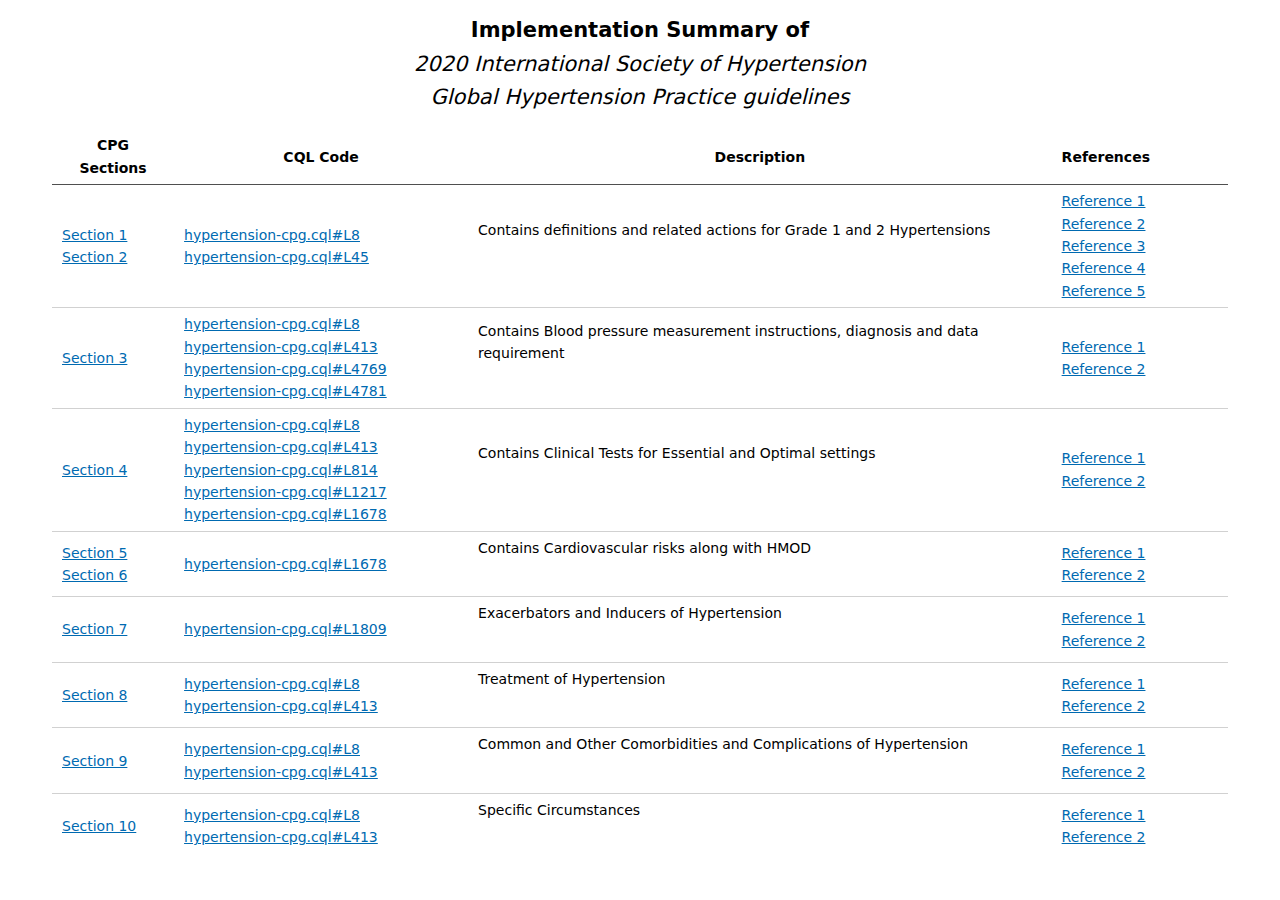
==== commit 3a33619c: "latest" ====
--- a/summary.html
+++ b/summary.html
@@ -981,7 +981,7 @@
 
     </head>
     <body class="vscode-body vscode-light">
-        <h1 data-line="0" class="code-line" dir="auto" id="-implementation-summary-of--2020-international-society-of-hypertension--global-hypertension-practice-guidelines" tabindex="-1"><p align="center"> <strong>Implementation Summary of</strong> <br> <em>2020 International Society of Hypertension <br> Global Hypertension Practice guidelines</em></p></h1>
+        <h2 data-line="0" class="code-line" dir="auto" id="-implementation-summary-of--2020-international-society-of-hypertension--global-hypertension-practice-guidelines" tabindex="-1"><p align="center"> <strong>Implementation Summary of</strong> <br> <em>2020 International Society of Hypertension <br> Global Hypertension Practice guidelines</em></p></h2>
 <div data-line="2" class="code-line" dir="auto"></div>
 <style>
 /* th {
